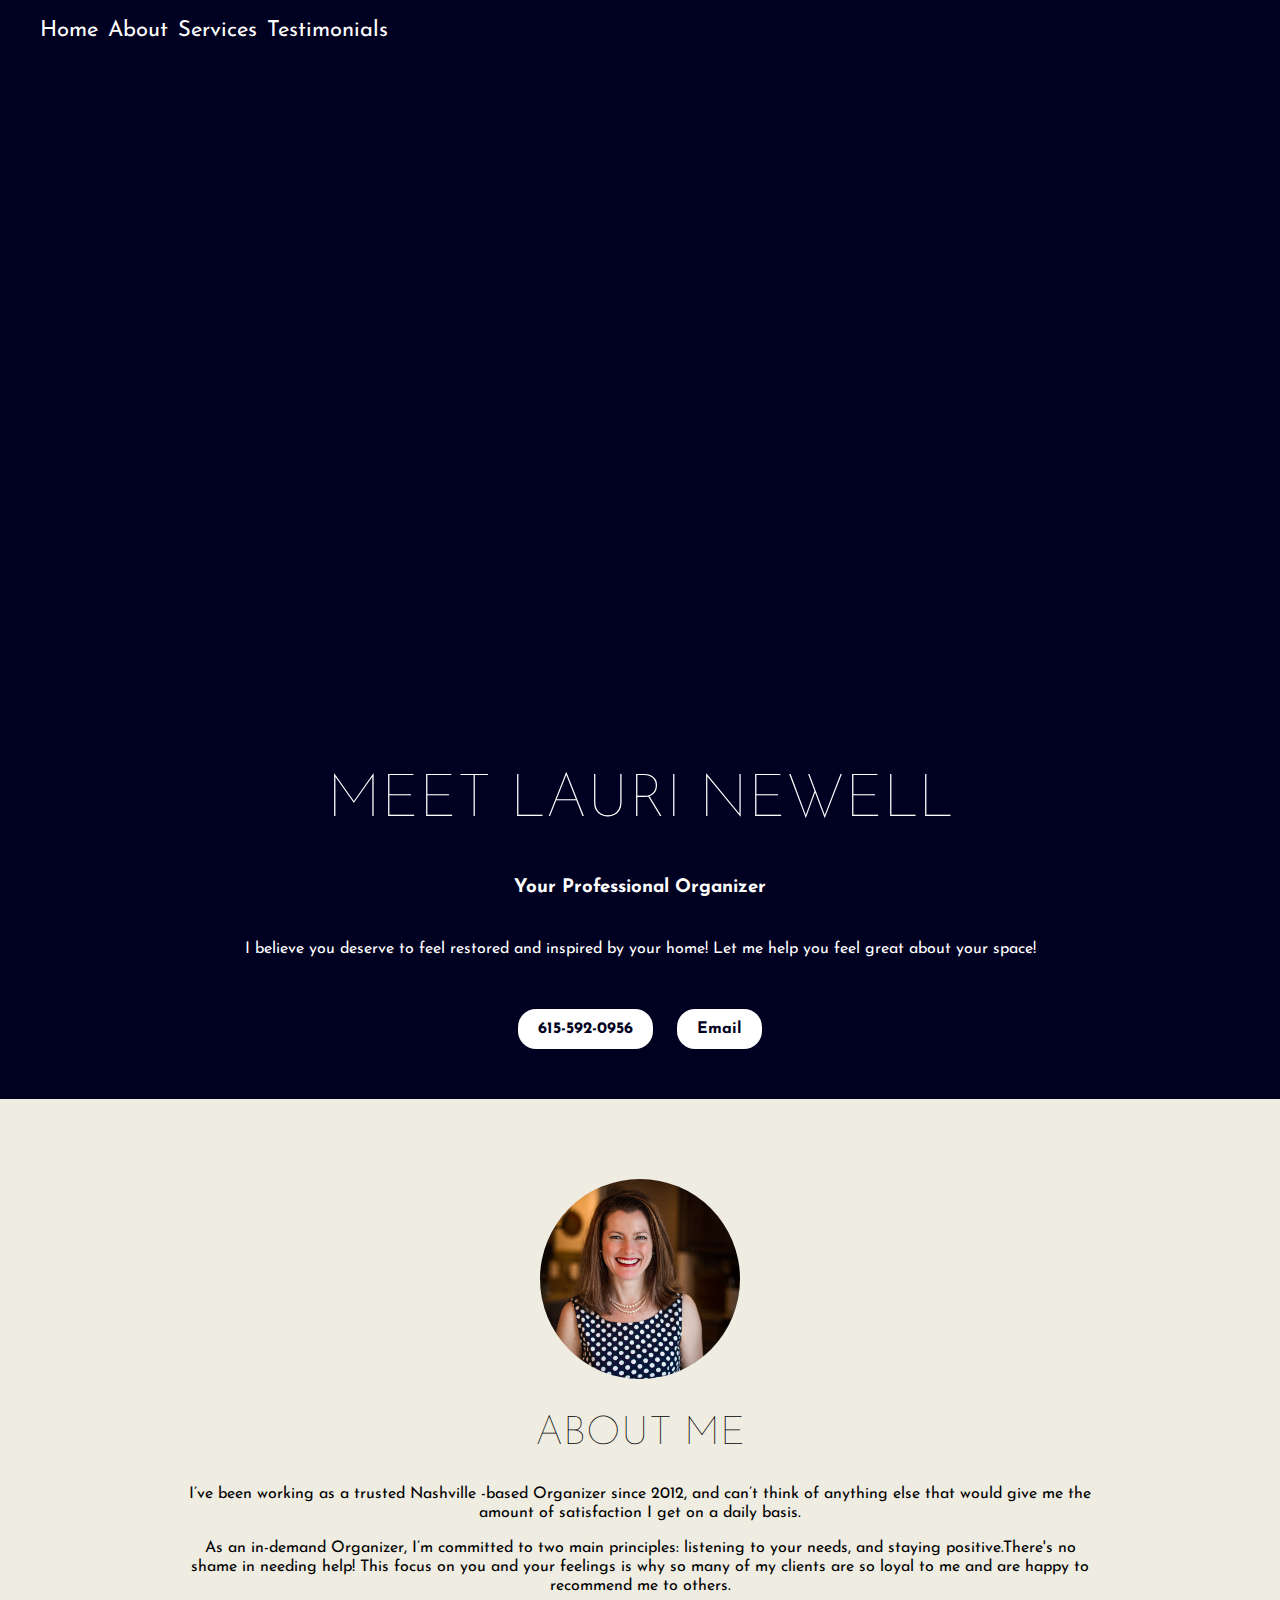
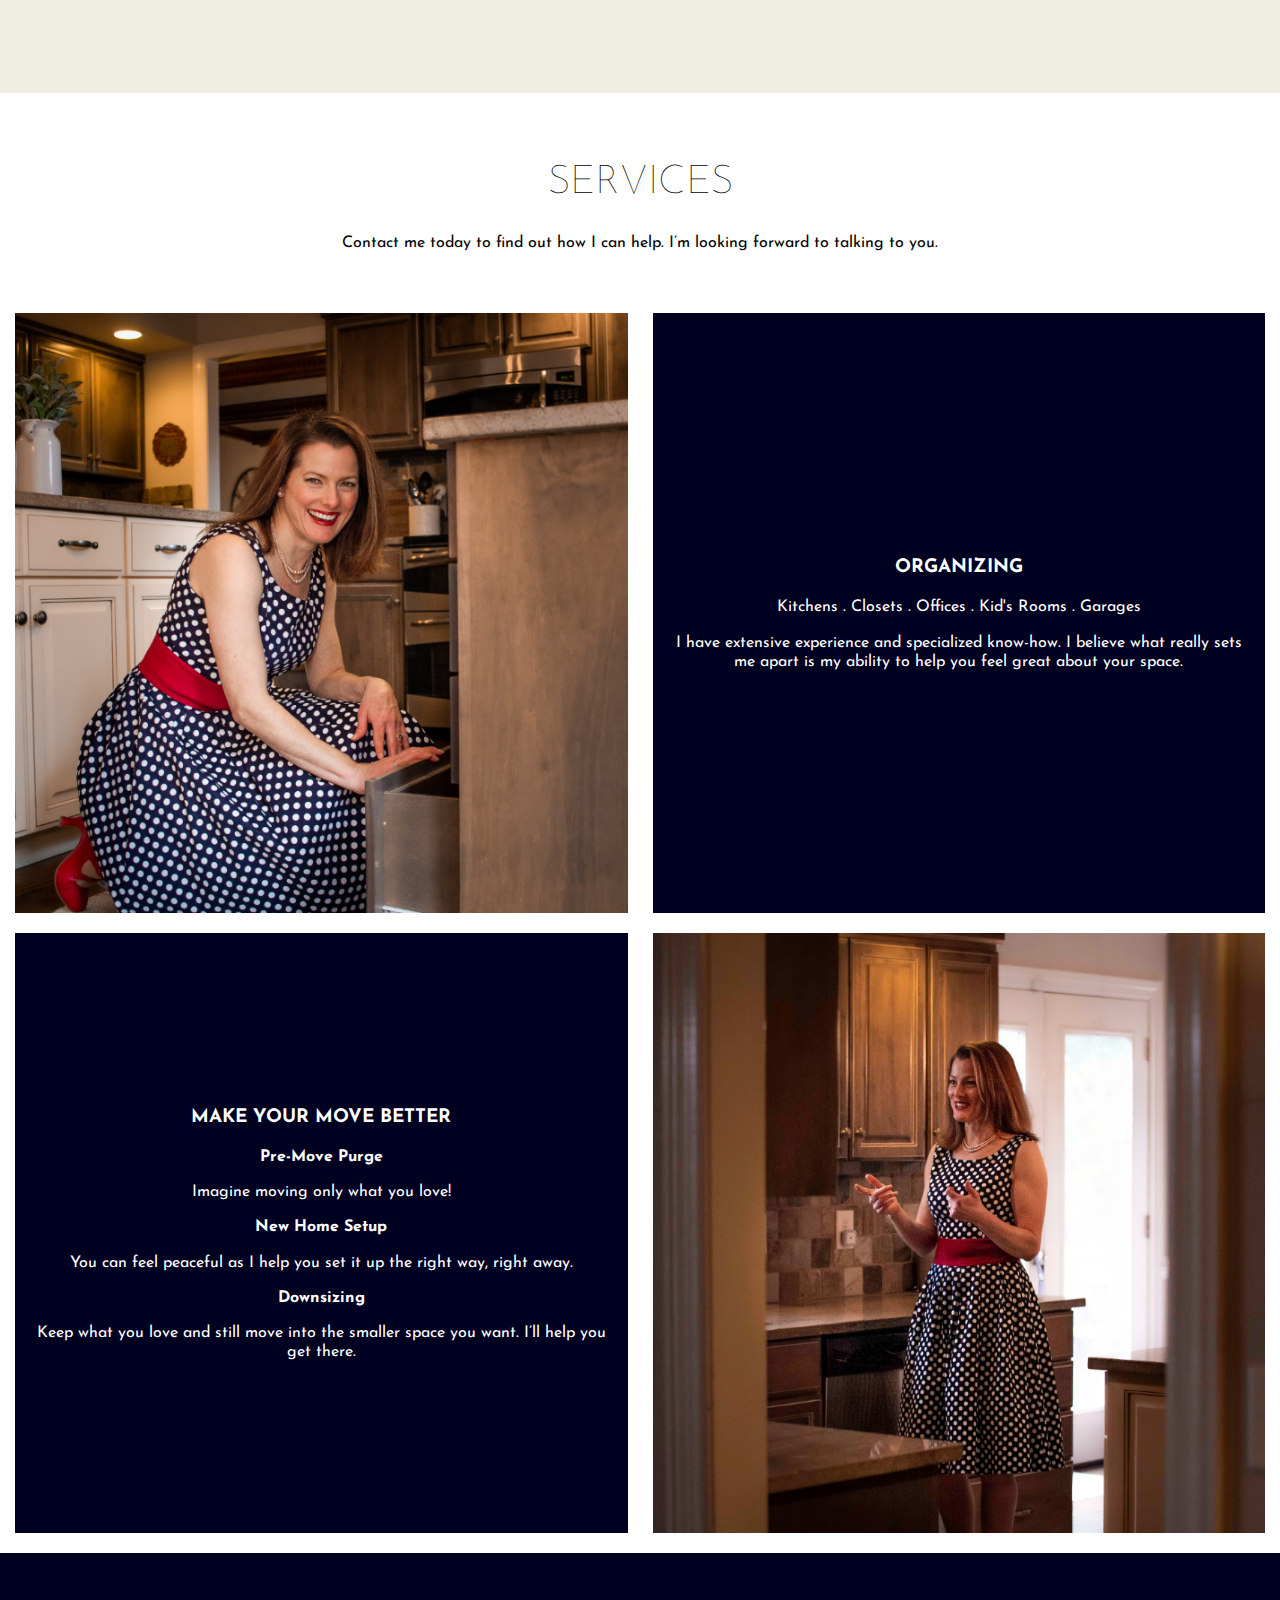
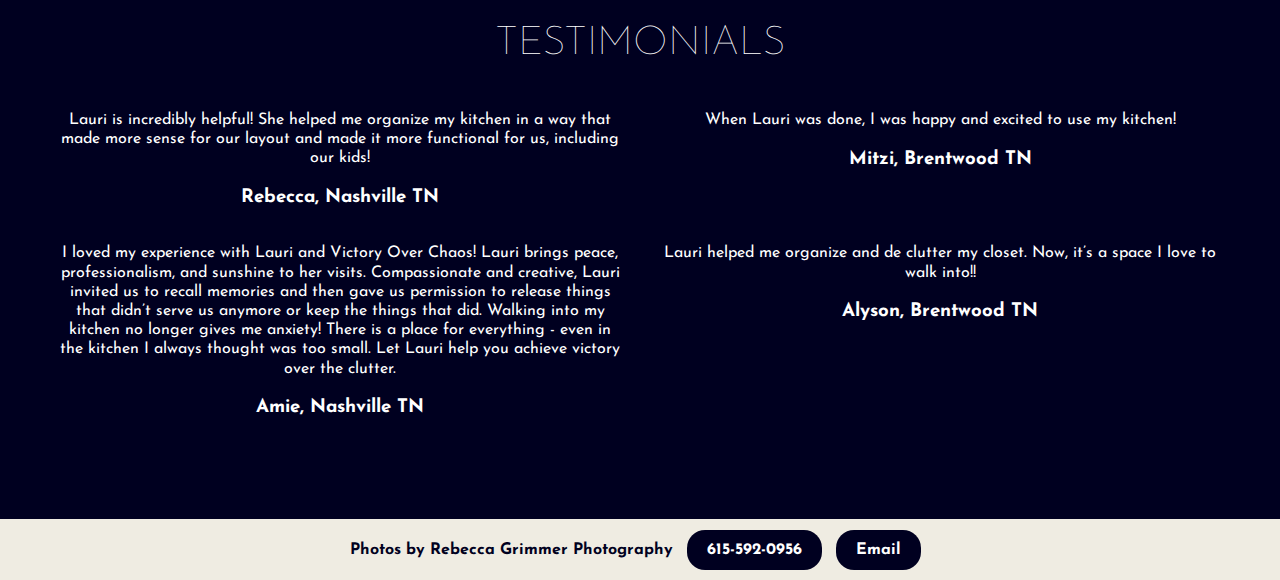
==== voc.html @ f116e07f "html doc type tag" ====
<!DOCTYPE html>
<html><head>
<meta name="viewport" content="width=device-width, initial-scale=1">
    <script src="https://ajax.googleapis.com/ajax/libs/jquery/3.5.1/jquery.min.js"></script>
    <link rel="icon" href="favicon.ico" type="image/x-icon"/>
    <link rel="stylesheet" href="voc.css">
    <script src="voc.js"></script>
    <link rel="preconnect" href="https://fonts.gstatic.com">
    <link href="https://fonts.googleapis.com/css2?family=Josefin+Sans:wght@300&display=swap" rel="stylesheet">
</head>
<body>


<div id="home" class="content_container">

  <div id="home_mobile" class="header_stretch mobile p_b_xs">

    <div class="nav">
      <a class="home_link" href="#home" class="header_a_first">Home</a>
      <a class="about_link" href="#about">About</a>
      <a class="services_link" href=".services_stretch">Services</a>
      <a class="quotes_link" href="#quotes">Testimonials</a>
    </div>

  </div>

  <div id="home_desktop" class="header_stretch desktop p_b_xs">
    <div class="header">
      <a class="home_link header_a_first" href="#home">Home</a>
      <a class="about_link" href="#about">About</a>
      <a class="services_link" href=".desktop_services">Services</a>
      <a class="quotes_link" href="#quotes">Testimonials</a>
    </div>
  </div>

  <!-- start mobile intro -->
  <div class="meet_stretch p_b_s p_t_s_40 mobile">
    <div class="meet mobile_meet">

        <h1 class="p_b_xs">MEET LAURI NEWELL</h1>
        <h3>Your Professional Organizer</h3>
      <div class="videoWrapper p_t_s_40">
        <iframe src="https://player.vimeo.com/video/497022084" width="640" height="360" frameborder="0" allow="autoplay; fullscreen" allowfullscreen></iframe>
      </div>

      <div class="meet_text_container p_l_s p_r_s m_b_m m_t_m">
        <p class="m_b_m">I believe you deserve to feel restored and inspired by your home! Let me help you feel great about your space!</p>
        <a href="tel:6155920956" class="btn btn_phone m_r_s">615-592-0956</a>
        <a href="mailto:laurikay@gmail.com" class="btn btn_email">Email</a>
      </div>

    </div>
  </div>
  <!-- end mobile intro -->

  <!-- start dstp intro -->
  <div class="meet_stretch p_b_m desktop">
    <div class="meet">
            <div class="videoWrapper p_t_s_40">
        <iframe src="https://player.vimeo.com/video/497022084" width="640" height="360" frameborder="0" allow="autoplay; fullscreen" allowfullscreen></iframe>
      </div>

      <div class="meet_text_container p_l_s p_r_s">
        <h1 class="m_t_s">MEET LAURI NEWELL</h1>
        <h3 class="m_b_s_40">Your Professional Organizer</h3>
        <p class="m_b_m">I believe you deserve to feel restored and inspired by your home! Let me help you feel great about your space!</p>
        <a href="tel:6155920956" class="btn btn_phone m_r_s">615-592-0956</a>
        <a href="mailto:laurikay@gmail.com" class="btn btn_email">Email</a>
      </div>

    </div>
  </div>
  <!-- end dsktp intro -->

<!--   start about -->
  <div id="about" class="about_stretch p_b_l p_t_l">

    <div class="about">
      <div class="about_img_container">
        <img alt="IMG_0691.jpg" src="imgs/about.jpg" style="width: 200px; height: 200px; object-fit: cover;">    
      </div>
      <div class="about_text_container p_l_s_40 p_r_s_40">
        <h1>ABOUT ME</h1>
        <p>I’ve been working as a trusted Nashville -based Organizer since 2012, and can’t think of anything else that would give me the amount of satisfaction I get on a daily basis.</p>
        <p>As an in-demand Organizer, I’m committed to two main principles: listening to your needs, and staying positive.There's no shame in needing help! This focus on you and your feelings is why so many of my clients are so loyal to me and are happy to recommend me to others.</p>
      </div>

    </div>

  </div>
<!-- end about -->

  <div id="services_mobile" class="services_stretch p_b_s p_t_s_40 mobile_services">

    <div class="services">

      <div class="services_text_container">
        <h1>SERVICES</h1>
        <p>Contact me today to find out how I can help. I’m looking forward to talking to you.</p>
      </div>

      <div class="service_row p_t_s">
          <img class="" src="imgs/service1_sm.png">
      </div>

      <div class="service_row p_t_s">
          <div class="service_text_container vertical_align_container">
            <div class="vertical_align p_l_s p_r_s">
              <h3>ORGANIZING</h3>
              <p>Kitchens . Closets . Offices . Kid's Rooms . Garages</p>
              <p>I have extensive experience and specialized know-how. I believe what really sets me apart is my ability to help you feel great about your space.</p>
            </div>
          </div>
      </div>

      <div class="service_row p_t_s">
          <div class="service_text_container vertical_align_container">
            <div class="vertical_align p_l_s p_r_s">
              <h3>MAKE YOUR MOVE BETTER</h3>
              <p class="bold">Pre-Move Purge</p>
              <p>Imagine moving only what you love! </p>
              <p class="bold">New Home Setup</p>
              <p>You can feel peaceful as I help you set it up the right way, right away.</p>
              <p class="bold">Downsizing</p>
              <p>Keep what you love and still move into the smaller space you want. I’ll help you get there. </p>
            </div>
          </div>
      </div>

      <div class="service_row p_t_s">
          <img class=""  src="imgs/service2_sm.png">
      </div>

    </div>
    
  </div>

  <div id="services" class="services_stretch p_b_s p_t_s_40 desktop_services">

    <div class="services">

      <div class="services_text_container">
        <h1>SERVICES</h1>
        <p>Contact me today to find out how I can help. I’m looking forward to talking to you.</p>
      </div>

      <div class="service_row m_b_s m_t_m">

          <img class="left" src="imgs/service1_sm.png">

          <div class="service_text_container right vertical_align_container">
            <div class="vertical_align p_l_s p_r_s">
              <h3>ORGANIZING</h3>
              <p>Kitchens . Closets . Offices . Kid's Rooms . Garages</p>
              <p>I have extensive experience and specialized know-how. I believe what really sets me apart is my ability to help you feel great about your space.</p>
            </div>
          </div>

      </div>

      <div class="service_row">

          <div class="service_text_container left vertical_align_container">
            <div class="vertical_align p_l_s p_r_s">
              <h3>MAKE YOUR MOVE BETTER</h3>
              <p class="bold">Pre-Move Purge</p>
              <p>Imagine moving only what you love! </p>
              <p class="bold">New Home Setup</p>
              <p>You can feel peaceful as I help you set it up the right way, right away.</p>
              <p class="bold">Downsizing</p>
              <p>Keep what you love and still move into the smaller space you want. I’ll help you get there. </p>
            </div>
          </div>

          <img class="right"  src="imgs/service2_sm.png">

      </div>
    </div>
    
  </div>

  <div id="quotes" class="quotes_stretch p_b_l p_t_s_40">
    <div class="quotes_text_container">
      <h1>TESTIMONIALS</h1>
    </div>
    <div class="quotes">

        <div class="quote-item p_r_s p_l_s">
          <p>Lauri is incredibly helpful! She helped me organize my kitchen in a way that made more sense for our layout and made it more functional for us, including our kids!</p>
          <h3>Rebecca, Nashville TN</h3>
        </div>
        <div class="quote-item p_r_s p_l_s">
          <p>When Lauri was done, I was happy and excited to use my kitchen!</p>
          <h3>Mitzi, Brentwood TN</h3>
        </div>
        <div class="quote-item p_r_s p_l_s">
          <p>I loved my experience with Lauri and Victory Over Chaos!  Lauri brings peace, professionalism, and sunshine to her visits. Compassionate and creative, Lauri invited us to recall memories and then gave us permission to release things that didn’t serve us anymore or keep the things that did.  Walking into my kitchen no longer gives me anxiety! There is a place for everything - even in the kitchen I always thought was too small. Let Lauri help you achieve victory over the clutter.</p>
          <h3>Amie, Nashville TN</h3>
        </div>  
        <div class="quote-item p_r_s p_l_s">
          <p>Lauri helped me organize and de clutter my closet.  Now, it’s a space I love to walk into!!</p>
          <h3>Alyson, Brentwood TN</h3>
        </div>

    </div>
  </div>

  <div class="footer_stretch">

    <div class="footer mobile">  
        <a href="tel:6155920956" class="btn">615-592-0956</a>
        <a href="mailto:laurikay@gmail.com" class="btn">Email</a>   
        <a class="photo_credit" target="_blank" href="https://rebeccagrimmerphotography.com">Photos by Rebecca Grimmer Photography</a>  
    </div>

    <div class="footer desktop">    
        <a class="photo_credit" target="_blank" href="https://rebeccagrimmerphotography.com">Photos by Rebecca Grimmer Photography</a>
        <a href="tel:6155920956" class="btn">615-592-0956</a>
        <a href="mailto:laurikay@gmail.com" class="btn">Email</a>   
    </div>

  </div>

</div>

</body></html>
---- voc.css ----
body {
  margin: 0
}
.bold {
  font-weight: bold;
}
.left {
  float: left;
}

.right {
  float: right;
}

.m_r_s {
  margin-right: 20px;
}

.m_b_s {
  margin-bottom: 20px;
}

.m_b_s_40 {
  margin-bottom: 40px;
}

.m_b_m {
  margin-bottom: 60px;
}

.m_b_l {
  margin-bottom: 80px;
}

.m_t_s {
  margin-top: 20px;
}

.m_t_s_40 {
  margin-top: 40px;
}

.m_t_m {
  margin-top: 60px;
}

.m_t_l {
  margin-top: 80px;
}

.p_r_s {
  padding-right: 20px;
}

.p_r_s_40 {
  padding-right: 40px;
}

.p_l_s {
  padding-left: 20px;
}

.p_l_s_40 {
  padding-left: 40px;
}

.p_b_xs {
  padding-bottom: 10px;
}

.p_b_s {
  padding-bottom: 20px;
}

.p_b_m {
  padding-bottom: 60px;
}

.p_b_l {
  padding-bottom: 80px;
}

.p_t_s {
  padding-top: 20px;
}

.p_t_s_40 {
  padding-top: 40px;
}

.p_t_m {
  padding-top: 60px;
}

.p_t_l {
  padding-top: 80px;
}

.inline_block {
  display: inline-block;
}

.content_container {
  /*max-width: 1200px;*/
  margin: auto;
  text-align: center;
}

.btn {
    padding: 12px 20px 12px 20px;
    border-radius: 18px;
    background: white;
    color: #000020;
    text-decoration: none;
    font-weight: bold;
}

.btn:hover {
  background: #720000;
  color: white;
}

.footer .btn {
    padding: 12px 20px 12px 20px;
    border-radius: 18px;
    background: #000020;
    color: white;
    text-decoration: none;
    font-weight: bold;
}

.footer .btn:hover {
    background: #720000;
    color: white;
}

h1, h2, h3, h4, p, a {
  font-family: 'Josefin Sans', sans-serif;
  line-height: 1.2;
}

h1 {
  font-size: 60px;
  font-weight: 100;
}

.vertical_align_container {
display: table; height: 600px; overflow: hidden;
}

.vertical_align {
  display: table-cell; 
  vertical-align: middle;
}

.about h1, .services h1, .quotes h1, .quotes_text_container h1 {
  font-size: 40px;
}

.header_stretch {
  background: #000020;
  position: fixed;
  width: 100%;
  z-index: 1;
}
#home_desktop {
  height: 44px;
}
.header {
    /*margin-bottom: 60px;*/
    background: #000020;
    color: white;
    max-width: 1200px;
    margin: auto;
}

.header a {
  margin-top: 18px;
  font-size: 22px;
  margin-right: 10px;
  float: left;
  text-decoration: none;
  color: white;
}
.header a:hover {
  font-weight: bold;
  border-bottom: 2px solid #720000;
}
.nav {
  padding-top: 10px;
}
.nav a {
    margin-right: 10px;
    text-decoration: none;
    color: white;
}
.nav a:hover {
  font-weight: bold;
  border-bottom: 2px solid #720000;
}

@media only screen and (max-width: 1220px) {
  .header_a_first {
    margin-left: 20px;
  }
}

/*start meet*/
.meet_stretch {
  background: #000020;
}
.meet {
  margin-bottom: 60px;
  background: #000020;
  color: white;
  max-width: 1200px;
  margin: auto;
  padding-top: 30px;
}

.mobile_meet {
/*  margin-top: 50px;*/
}

.meet_img_container {
    width: 100%;
    height: 560px;
}

.meet_img_container img {
  width: 100%; 
  height:100%;
  object-fit: cover;
}
/*end meet*/

/*start about*/
.about_stretch {
  background: #efece2;
}
.about {
    margin-bottom: 60px;
    max-width: 1000px;
    margin: auto;
}
.about_img_container img {
  border-radius: 50%;
}
.videoWrapper {
    position: relative;
    padding-bottom: 56.25%; /* 16:9 */
    height: 0;
    overflow: hidden;
}

.videoWrapper iframe {
    position: absolute;
    top: 0;
    left: 0;
    width: 100%;
    height: 100%;
}
/*end about*/

/*start services*/
.services_stretch {
  /*background: #efece2;*/
}
.services {
    margin-bottom: 60px;
    max-width: 1600px;
    margin: auto;
    padding-left: 15px;
    padding-right: 15px;
}

.service_row {
  width:100%;
  height:600px;
}

.service_row img {
  width:49%;
  height:100%;
  object-fit:cover;
}

.service_text_container {
  background: #000020;
  width:49%;
  height:100%;
  color: white;
}

/*end services*/

/*start quotes*/

.quotes_stretch {
  background: #000020;
}

.quotes {
  display: grid;
  grid-template-columns: 50% 50%;
  margin-bottom: 60px;
  max-width: 1200px;
  margin: auto;
  color: white;
}
.quotes_text_container {
  color: white;
}
/*end quotes*/

/*start footer*/
.footer_stretch {
    background: #efece2;
    width: 100%;
    z-index: 1;
    padding-top: 21px;
    padding-bottom: 20px;
}
}
.footer {
/*    background: #000020;*/
    color: white;
    max-width: 1200px;
    margin: auto;
}

.footer a {
    margin-top: 13px;
    font-size: 16px;
    margin-right: 10px;
/*    float: left;*/
    text-decoration: none;
    color: #000020;
    font-weight: bold;
}
.footer a:hover {
  font-weight: bold;

}
.photo_credit:hover {
  border-bottom: 2px solid #720000;
}
.footer_first_link {
  margin-left: 5px;
}
.footer_1 {
  text-align: left;
}
.footer_2 {
  text-align: right;
}
/*end footer*/

.mobile {
  display: none;
}

.mobile_services {
  display: none;
}

@media only screen and (max-width: 720px) {
  .desktop {
    display: none;
  }
  .mobile {
    display: block;
  }
  .header {
    text-align: left;
    padding-left: 20px;
    padding-top: 20px;
  }
  .header h1, .header h3 {
    margin-bottom: -1px;
    margin-top: 0;
  }
  .header_mobile {
    padding-left: 20px;
    padding-top: 20px;
  }
  .header_mobile h1, .header_mobile h3 {
    margin-bottom: -1px;
    margin-top: 0;
    color: white;
  }

  .meet_img_container {
    height: 350px;
  }
  .quotes {
    grid-template-columns: 100%;
    padding-right: 20px;
    padding-left: 20px;
  }
}

@media only screen and (max-width: 720px) {
  h1 {
    font-size: 28px;
  }
  .desktop_services {
    display: none;
  }
  .mobile_services {
    display: block;
  }
  .service_row {
    height:500px;
  }
  .service_row img {
    width: 100%;  }

  .service_text_container {
    width: 100%;
  }
  .photo_credit {
    display: block;
  }
  .footer a {
      margin-top: 23px;
  }
  .footer_stretch {
      padding-top: 26px;
  }
}
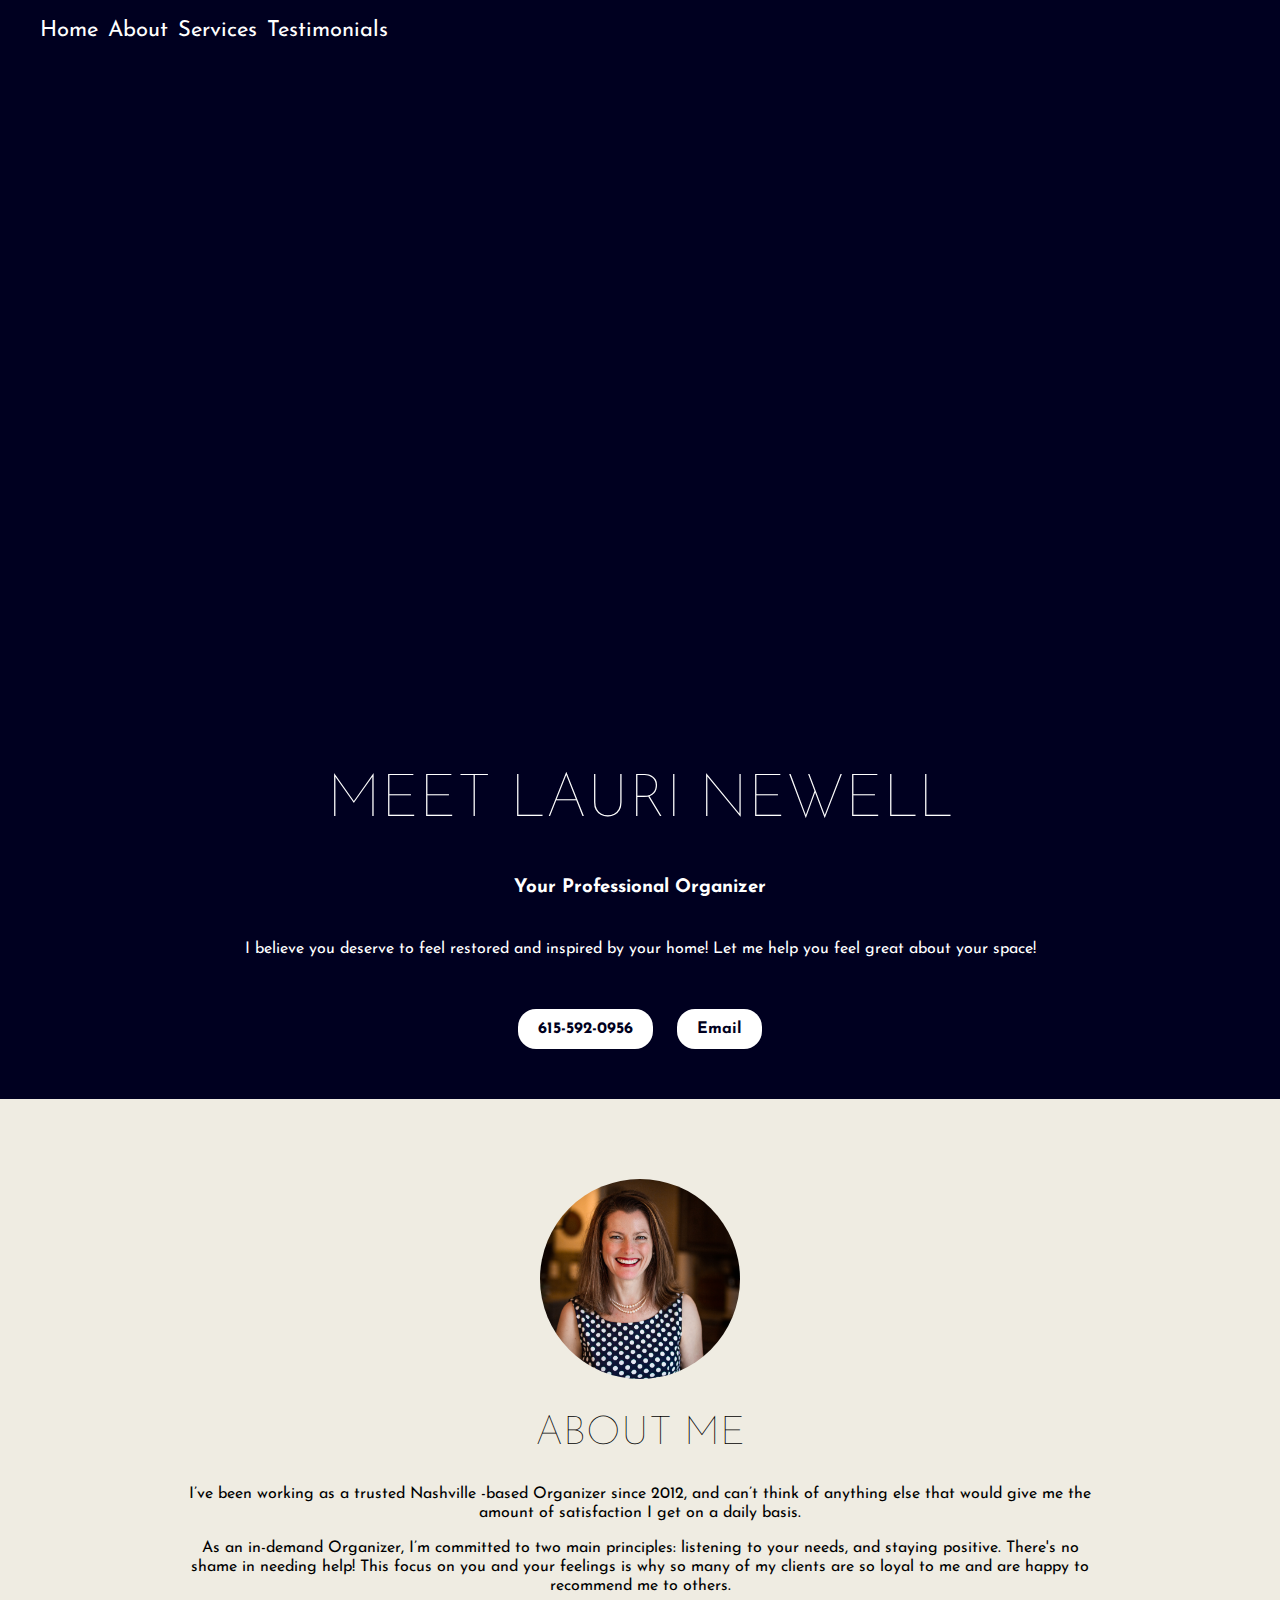
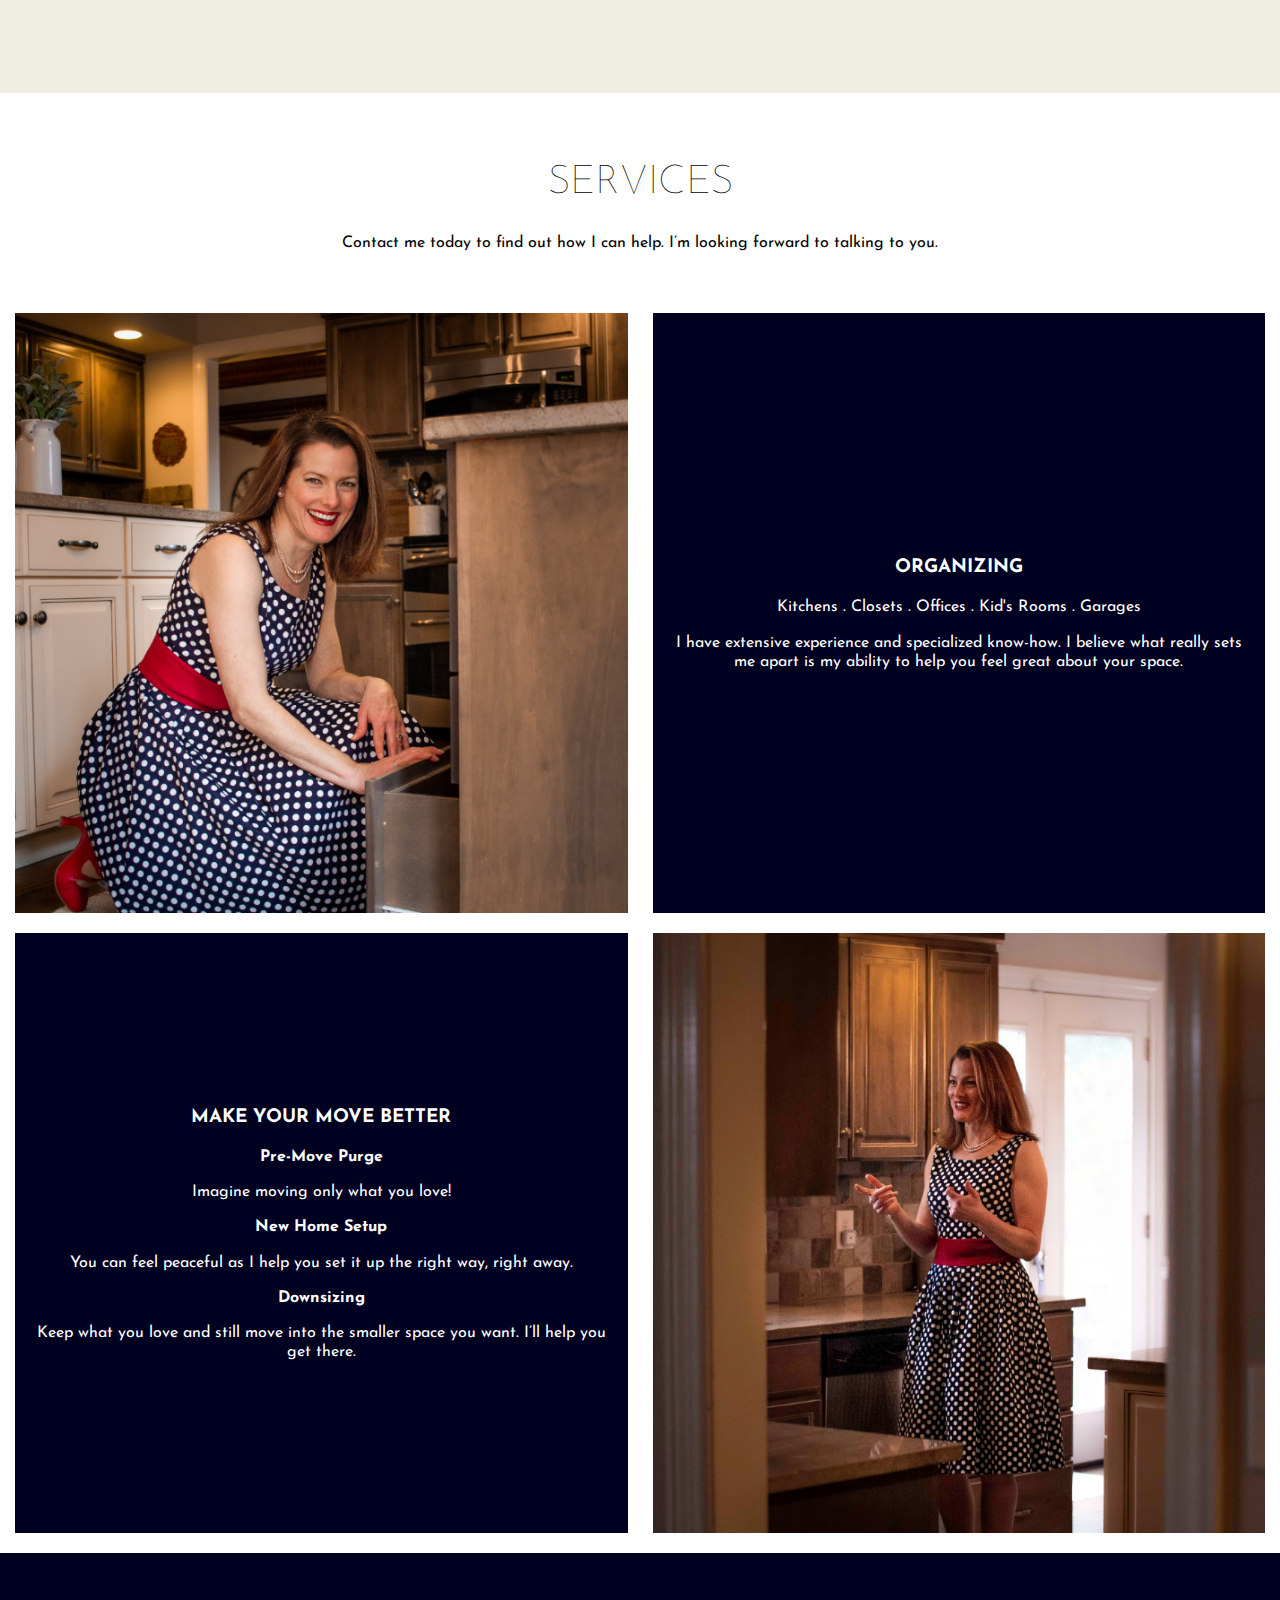
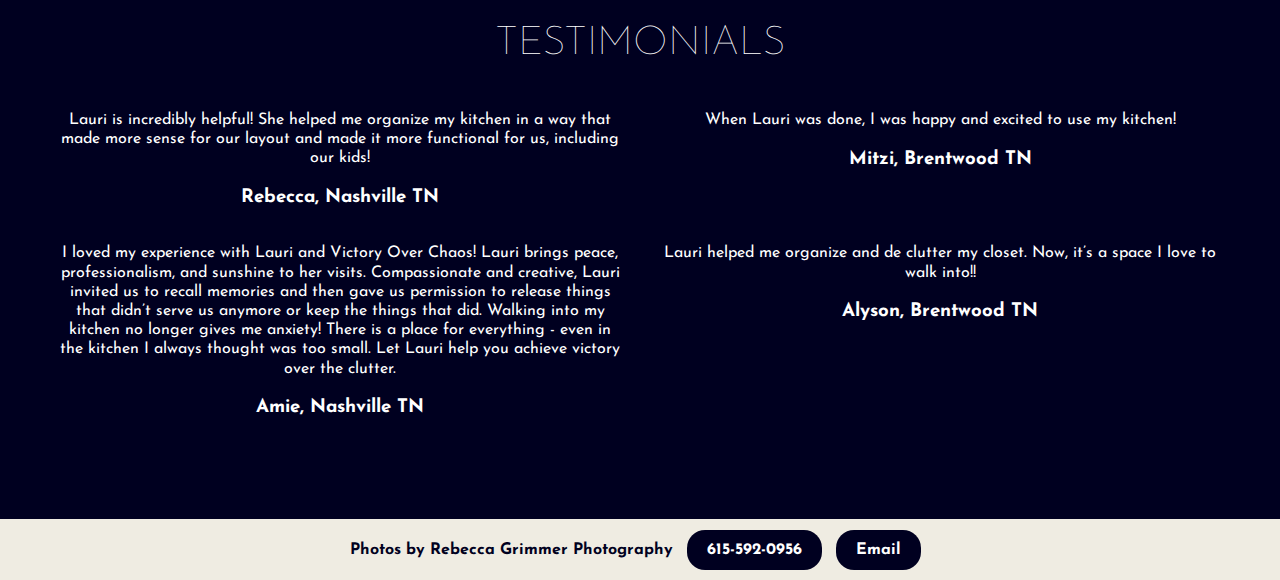
==== commit fbaa7cd7: "typos" ====
--- a/voc.html
+++ b/voc.html
@@ -46,7 +46,7 @@
       <div class="meet_text_container p_l_s p_r_s m_b_m m_t_m">
         <p class="m_b_m">I believe you deserve to feel restored and inspired by your home! Let me help you feel great about your space!</p>
         <a href="tel:6155920956" class="btn btn_phone m_r_s">615-592-0956</a>
-        <a href="mailto:laurikay@gmail.com" class="btn btn_email">Email</a>
+        <a href="mailto:victoryorganizing@gmail.com" class="btn btn_email">Email</a>
       </div>
 
     </div>
@@ -65,7 +65,7 @@
         <h3 class="m_b_s_40">Your Professional Organizer</h3>
         <p class="m_b_m">I believe you deserve to feel restored and inspired by your home! Let me help you feel great about your space!</p>
         <a href="tel:6155920956" class="btn btn_phone m_r_s">615-592-0956</a>
-        <a href="mailto:laurikay@gmail.com" class="btn btn_email">Email</a>
+        <a href="mailto:victoryorganizing@gmail.com" class="btn btn_email">Email</a>
       </div>
 
     </div>
@@ -82,7 +82,7 @@
       <div class="about_text_container p_l_s_40 p_r_s_40">
         <h1>ABOUT ME</h1>
         <p>I’ve been working as a trusted Nashville -based Organizer since 2012, and can’t think of anything else that would give me the amount of satisfaction I get on a daily basis.</p>
-        <p>As an in-demand Organizer, I’m committed to two main principles: listening to your needs, and staying positive.There's no shame in needing help! This focus on you and your feelings is why so many of my clients are so loyal to me and are happy to recommend me to others.</p>
+        <p>As an in-demand Organizer, I’m committed to two main principles: listening to your needs, and staying positive. There's no shame in needing help! This focus on you and your feelings is why so many of my clients are so loyal to me and are happy to recommend me to others.</p>
       </div>
 
     </div>
@@ -209,14 +209,14 @@
 
     <div class="footer mobile">  
         <a href="tel:6155920956" class="btn">615-592-0956</a>
-        <a href="mailto:laurikay@gmail.com" class="btn">Email</a>   
+        <a href="mailto:victoryorganizing@gmail.com" class="btn">Email</a>   
         <a class="photo_credit" target="_blank" href="https://rebeccagrimmerphotography.com">Photos by Rebecca Grimmer Photography</a>  
     </div>
 
     <div class="footer desktop">    
         <a class="photo_credit" target="_blank" href="https://rebeccagrimmerphotography.com">Photos by Rebecca Grimmer Photography</a>
         <a href="tel:6155920956" class="btn">615-592-0956</a>
-        <a href="mailto:laurikay@gmail.com" class="btn">Email</a>   
+        <a href="mailto:victoryorganizing@gmail.com" class="btn">Email</a>   
     </div>
 
   </div>
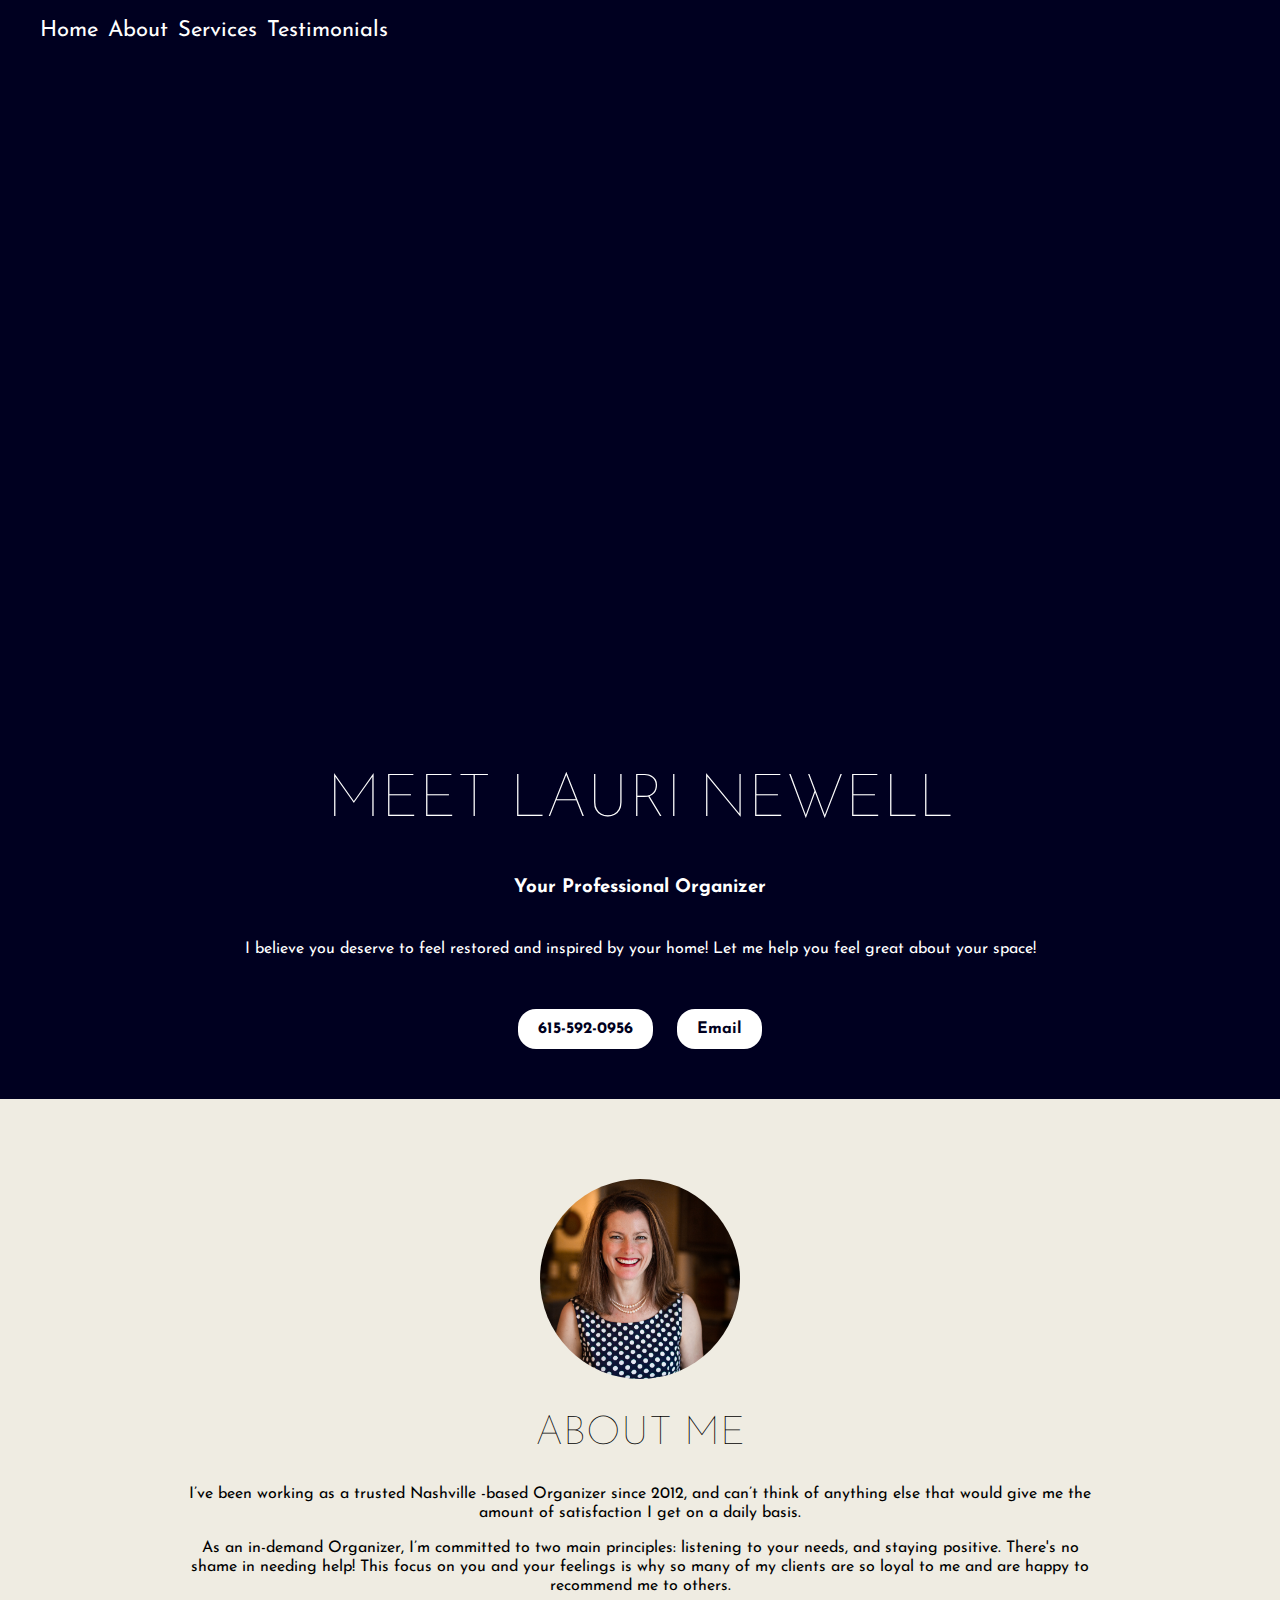
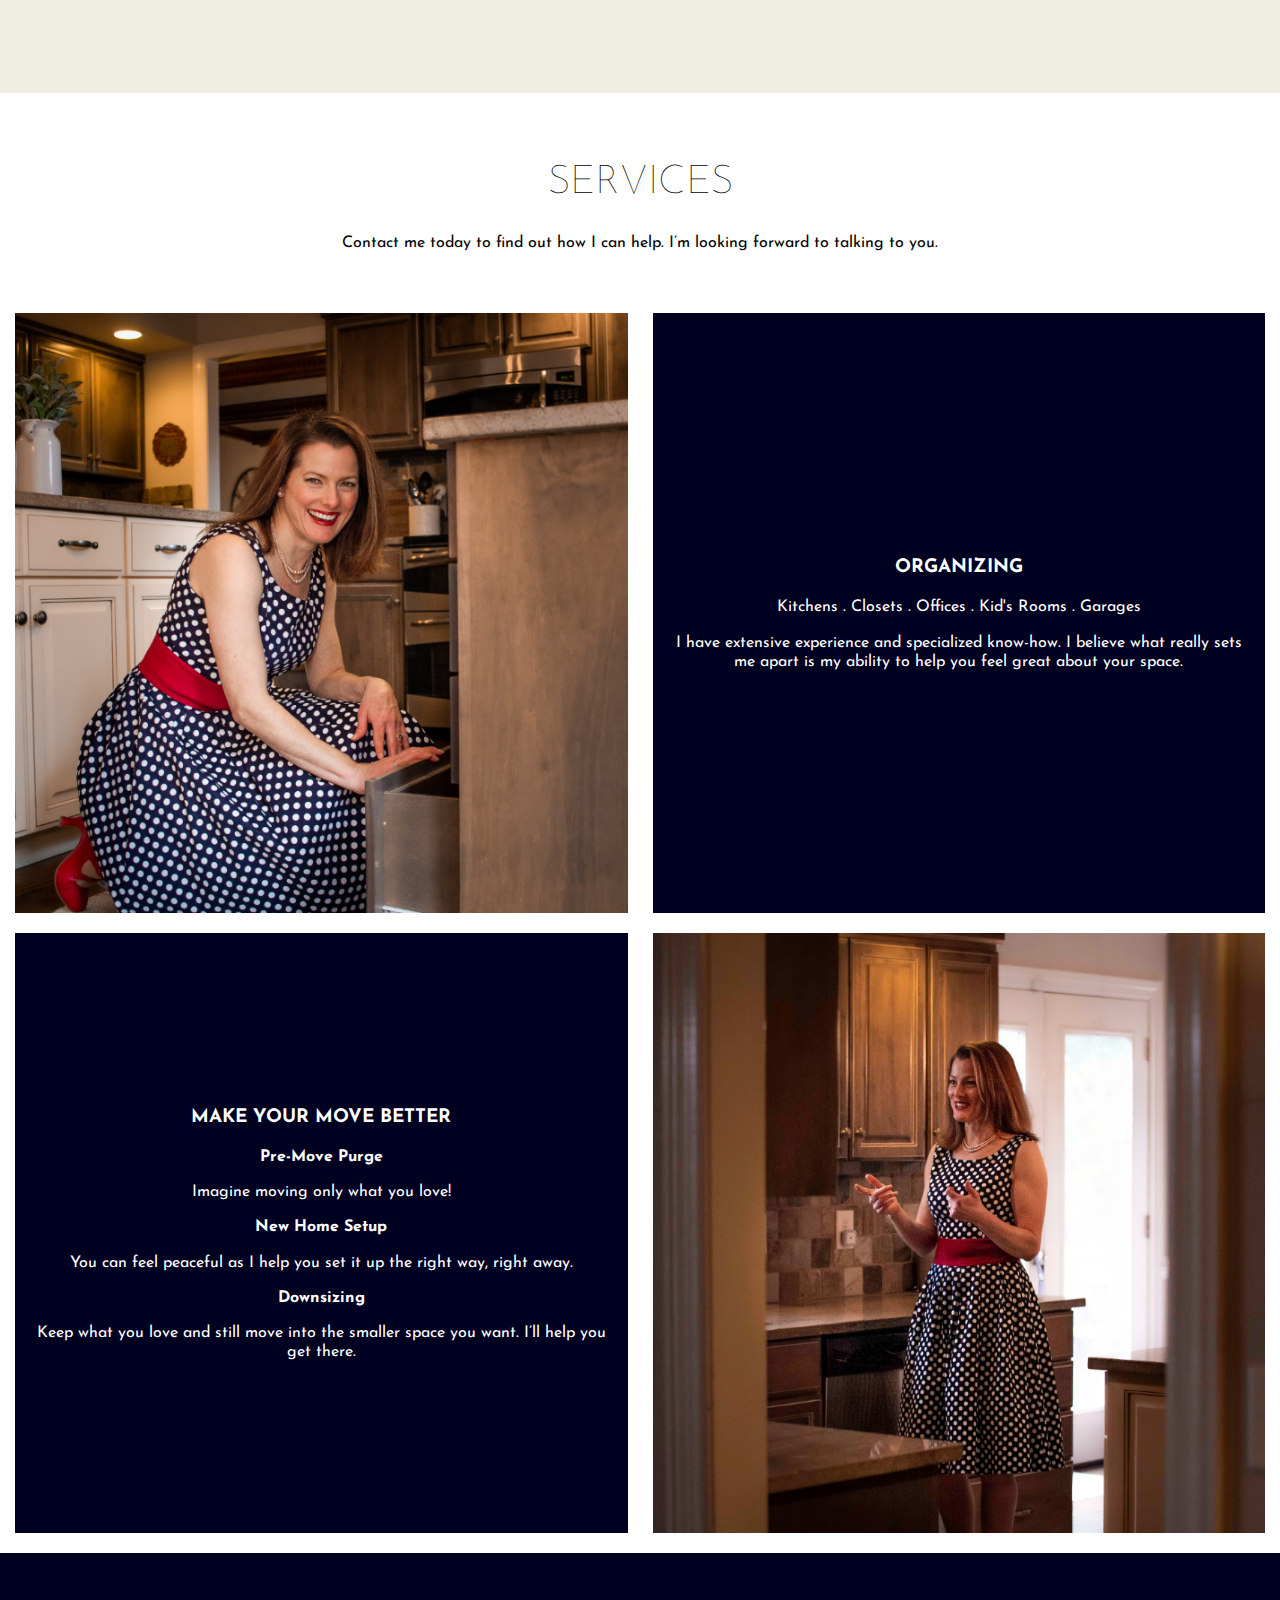
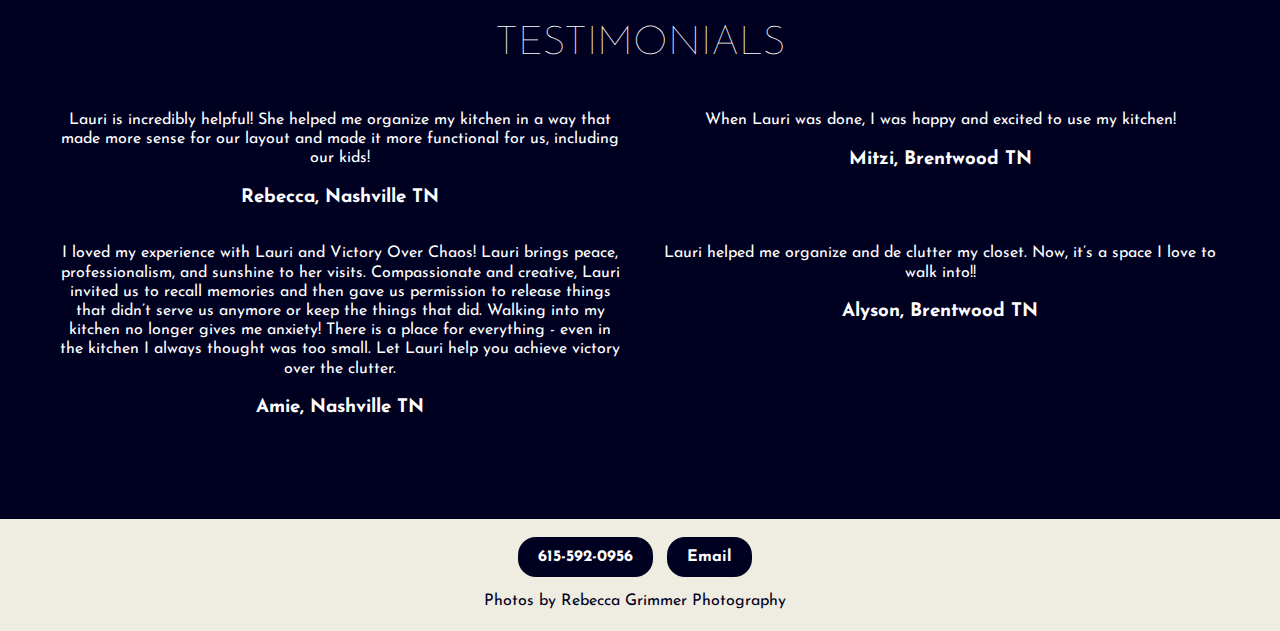
==== commit 23c7e44b: "footer" ====
--- a/voc.html
+++ b/voc.html
@@ -207,17 +207,17 @@
 
   <div class="footer_stretch">
 
-    <div class="footer mobile">  
+    <div class="footer">  
         <a href="tel:6155920956" class="btn">615-592-0956</a>
         <a href="mailto:victoryorganizing@gmail.com" class="btn">Email</a>   
         <a class="photo_credit" target="_blank" href="https://rebeccagrimmerphotography.com">Photos by Rebecca Grimmer Photography</a>  
     </div>
 
-    <div class="footer desktop">    
+<!--     <div class="footer desktop">    
         <a class="photo_credit" target="_blank" href="https://rebeccagrimmerphotography.com">Photos by Rebecca Grimmer Photography</a>
         <a href="tel:6155920956" class="btn">615-592-0956</a>
         <a href="mailto:victoryorganizing@gmail.com" class="btn">Email</a>   
-    </div>
+    </div> -->
 
   </div>
 
--- a/voc.css
+++ b/voc.css
@@ -318,7 +318,7 @@
     background: #efece2;
     width: 100%;
     z-index: 1;
-    padding-top: 21px;
+    padding-top: 28px;
     padding-bottom: 20px;
 }
 }
@@ -327,10 +327,10 @@
     color: white;
     max-width: 1200px;
     margin: auto;
+    margin-top: 8px;
 }
 
 .footer a {
-    margin-top: 13px;
     font-size: 16px;
     margin-right: 10px;
 /*    float: left;*/
@@ -342,9 +342,17 @@
   font-weight: bold;
 
 }
+.photo_credit {
+  display: block;
+  margin-top: 25px;
+  font-weight: 400 !important;
+}
 .photo_credit:hover {
-  border-bottom: 2px solid #720000;
-}
+  /*border-bottom: 2px solid #720000;*/
+  font-weight: bold !important;
+
+}
+
 .footer_first_link {
   margin-left: 5px;
 }
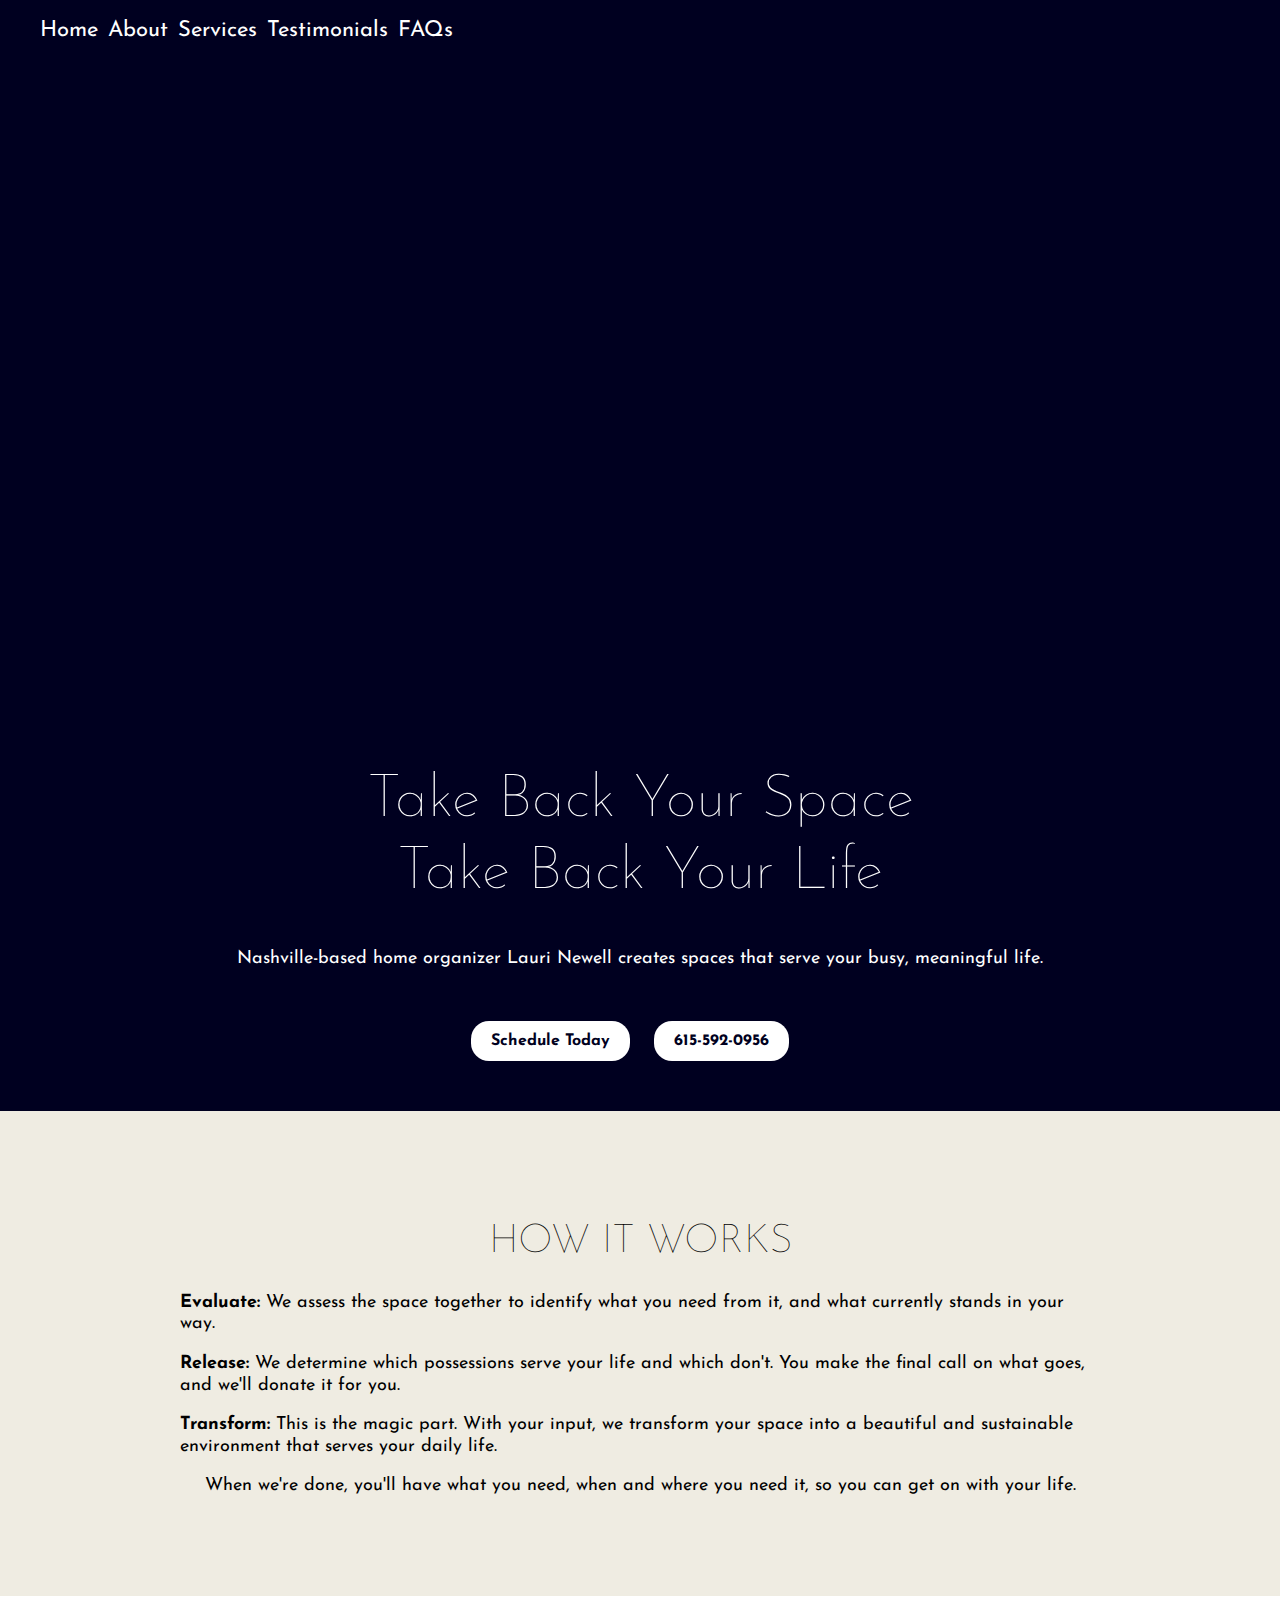
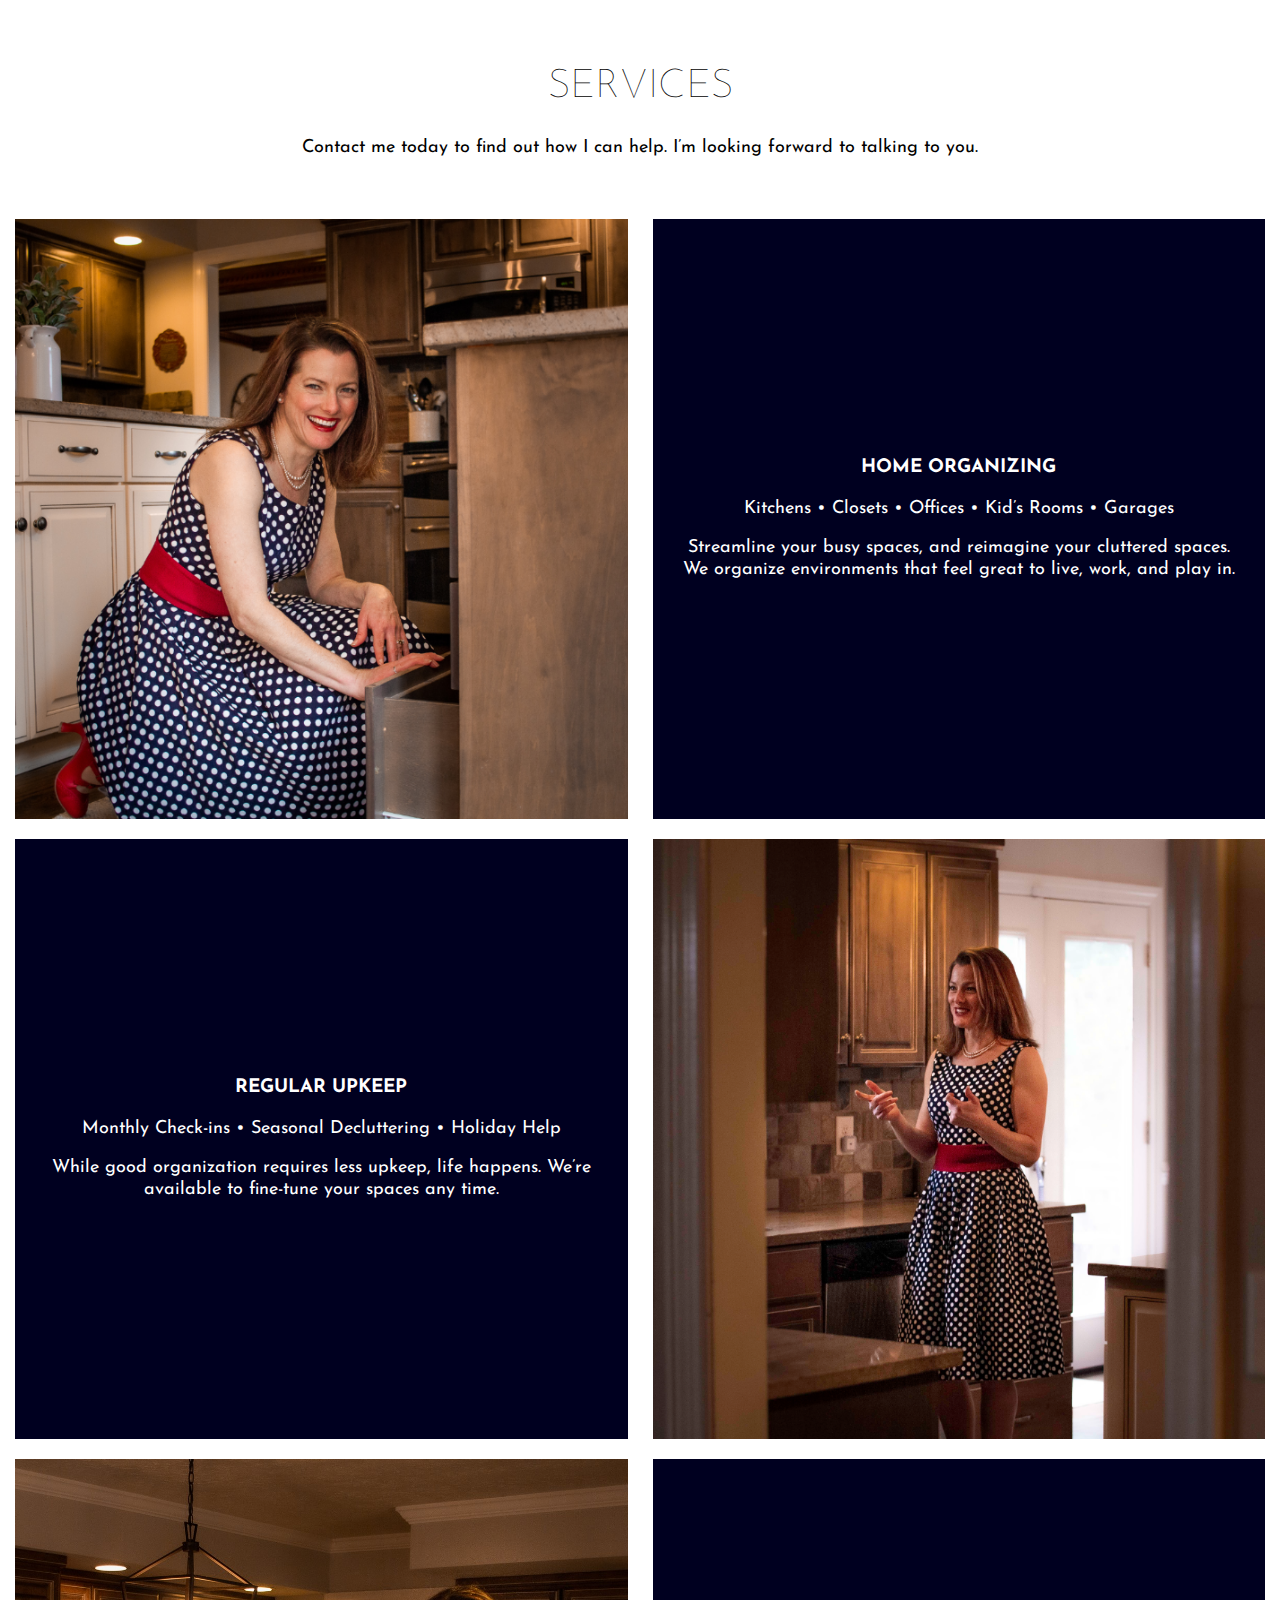
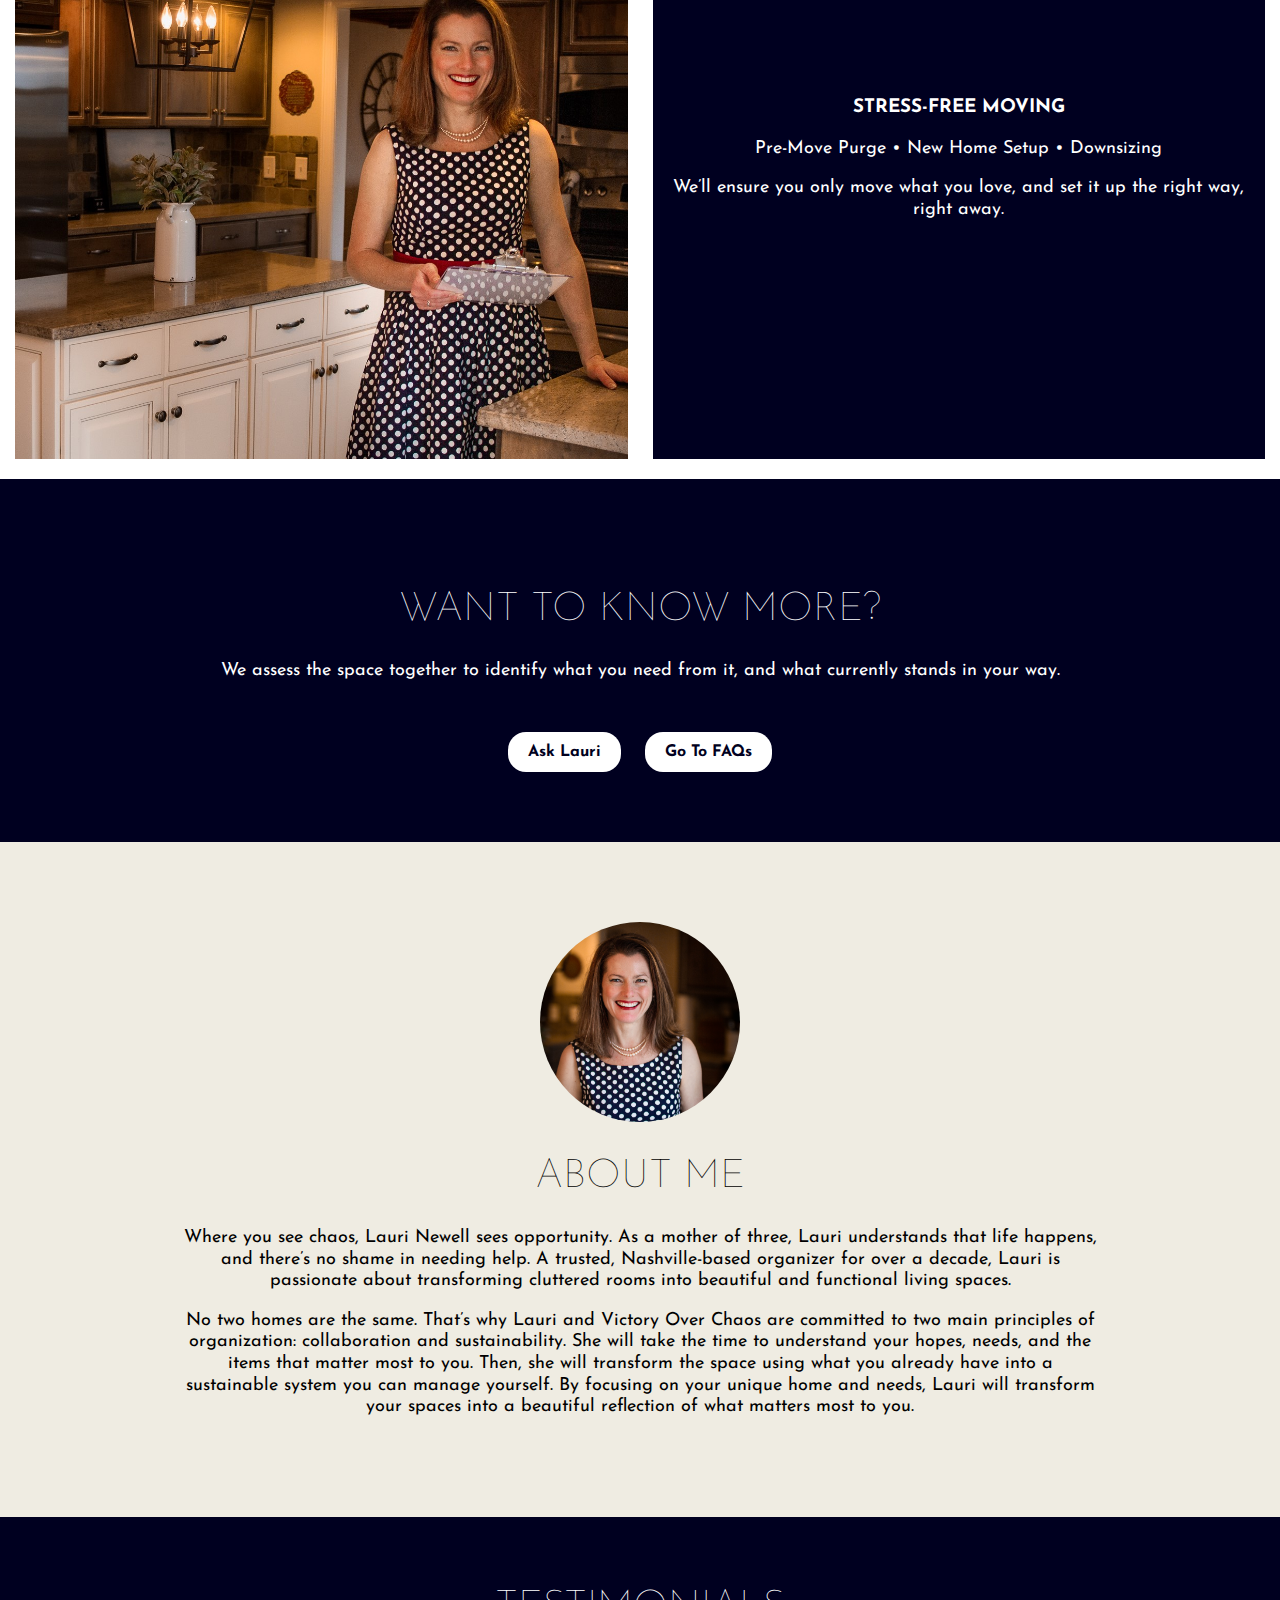
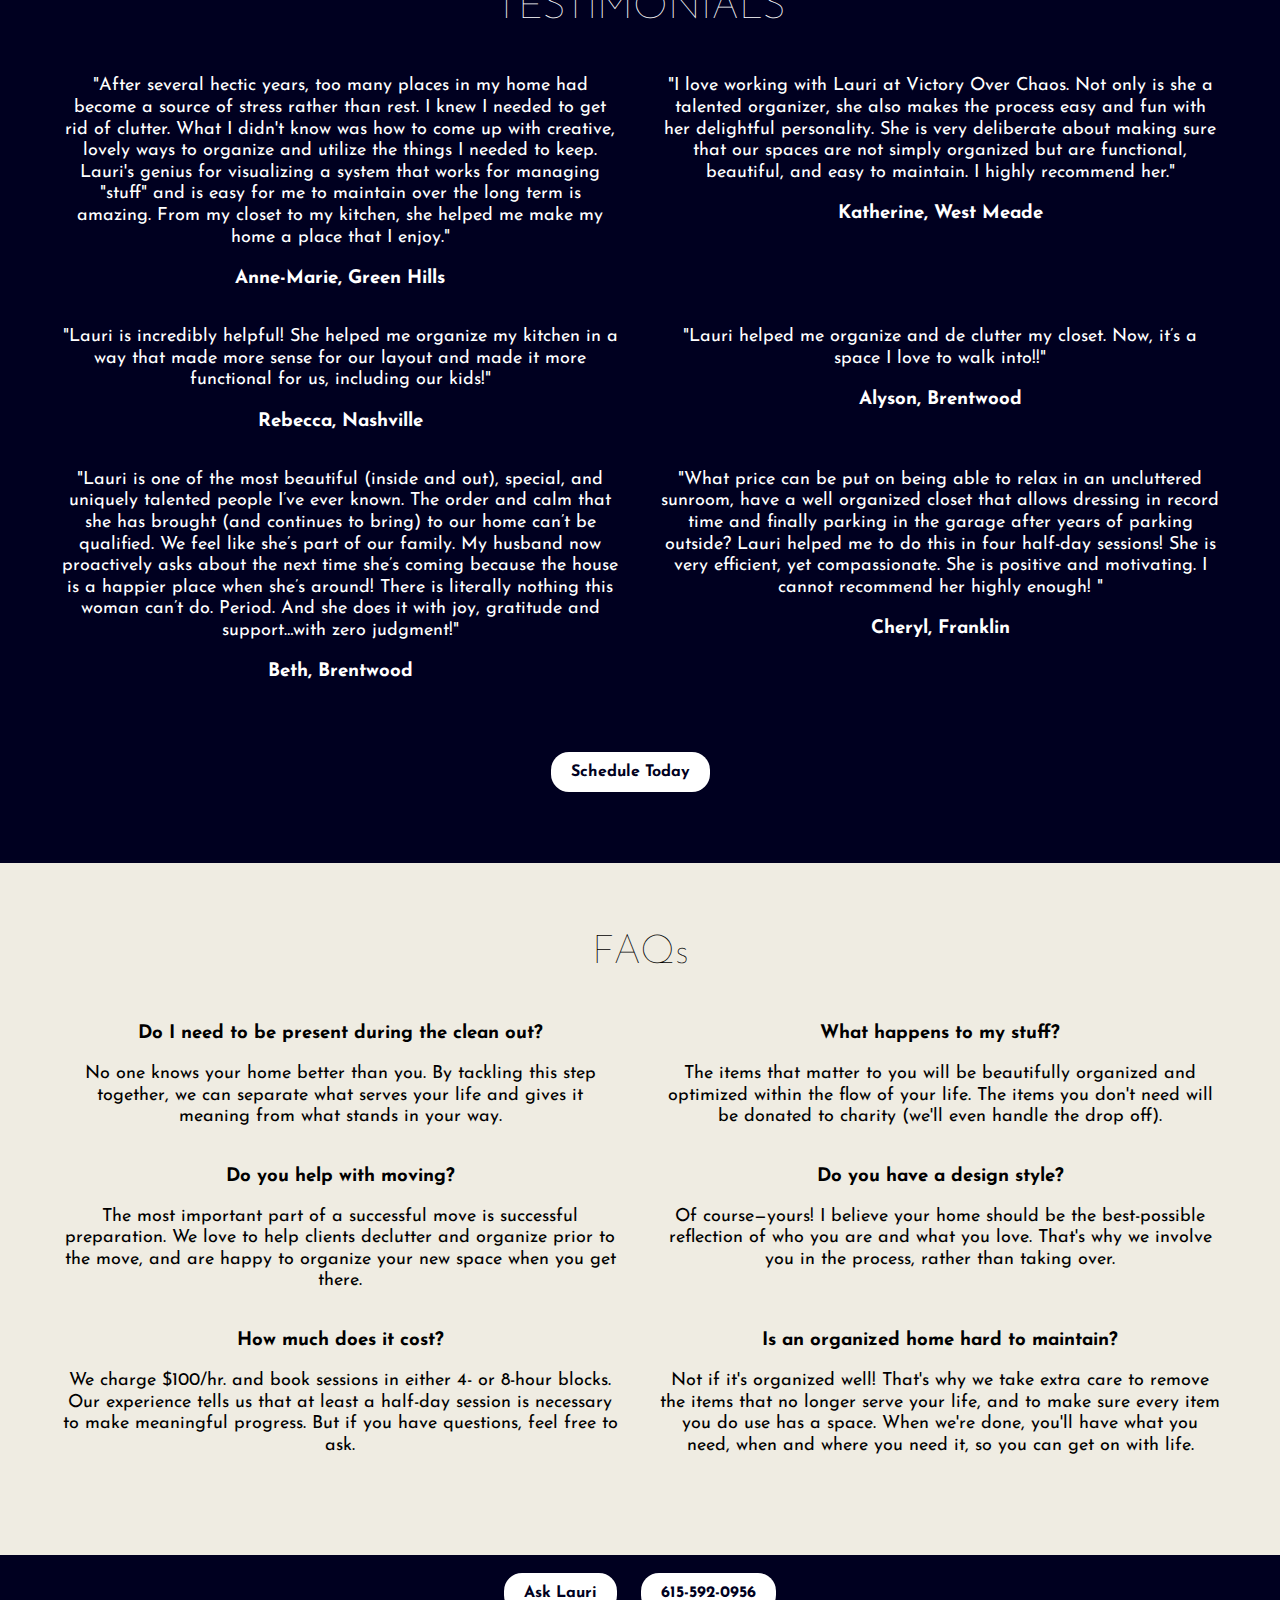
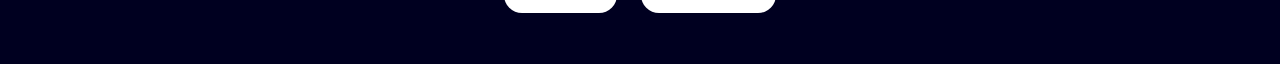
==== commit 348a0317: "Update voc.html" ====
--- a/voc.html
+++ b/voc.html
@@ -1,6 +1,18 @@
 <!DOCTYPE html>
 <html><head>
+<title>Meet Lauri Newell</title>
+  <meta name="description" content="I believe you deserve to feel restored and inspired by your home! Let me help you feel great about your space!">
+  <meta name="keywords" content="organize, downsize, clutter, clean, tidy, consultant, expert, Nashville">
 <meta name="viewport" content="width=device-width, initial-scale=1">
+<!-- Global site tag (gtag.js) - Google Analytics -->
+<script async src="https://www.googletagmanager.com/gtag/js?id=G-RGV24MZSVK"></script>
+<script>
+  window.dataLayer = window.dataLayer || [];
+  function gtag(){dataLayer.push(arguments);}
+  gtag('js', new Date());
+
+  gtag('config', 'G-RGV24MZSVK');
+</script>
     <script src="https://ajax.googleapis.com/ajax/libs/jquery/3.5.1/jquery.min.js"></script>
     <link rel="icon" href="favicon.ico" type="image/x-icon"/>
     <link rel="stylesheet" href="voc.css">
@@ -15,40 +27,45 @@
 
   <div id="home_mobile" class="header_stretch mobile p_b_xs">
 
-    <div class="nav">
+    <nav class="nav">
       <a class="home_link" href="#home" class="header_a_first">Home</a>
       <a class="about_link" href="#about">About</a>
       <a class="services_link" href=".services_stretch">Services</a>
       <a class="quotes_link" href="#quotes">Testimonials</a>
-    </div>
+      <a class="faq_link" href="#faq">FAQs</a>
+    <!--   <a class="blog_link" href="/voc.html">Blog</a> -->
+    </nav>
 
   </div>
 
   <div id="home_desktop" class="header_stretch desktop p_b_xs">
-    <div class="header">
+    <nav class="header">
       <a class="home_link header_a_first" href="#home">Home</a>
       <a class="about_link" href="#about">About</a>
       <a class="services_link" href=".desktop_services">Services</a>
       <a class="quotes_link" href="#quotes">Testimonials</a>
-    </div>
+      <a class="faq_link" href="#faq">FAQs</a>
+   <!--    <a class="blog_link" href="/voc.html">Blog</a> -->
+    </nav>
   </div>
 
   <!-- start mobile intro -->
   <div class="meet_stretch p_b_s p_t_s_40 mobile">
     <div class="meet mobile_meet">
-
-        <h1 class="p_b_xs">MEET LAURI NEWELL</h1>
-        <h3>Your Professional Organizer</h3>
+        <header>
+          <h1 class="negative_b_small">Take Back Your Space</h1>
+          <h1 class="">Take Back Your Life</h1>
+        </header>
       <div class="videoWrapper p_t_s_40">
-        <iframe src="https://player.vimeo.com/video/497022084" width="640" height="360" frameborder="0" allow="autoplay; fullscreen" allowfullscreen></iframe>
+        <iframe title="Lauri, your Nashville based organizing consultant" src="https://player.vimeo.com/video/497022084" width="640" height="360" frameborder="0" allow="autoplay; fullscreen" allowfullscreen></iframe>
       </div>
 
       <div class="meet_text_container p_l_s p_r_s m_b_m m_t_m">
-        <p class="m_b_m">I believe you deserve to feel restored and inspired by your home! Let me help you feel great about your space!</p>
-        <a href="tel:6155920956" class="btn btn_phone m_r_s">615-592-0956</a>
-        <a href="mailto:victoryorganizing@gmail.com" class="btn btn_email">Email</a>
-      </div>
-
+        <p class="m_b_m">Nashville-based home organizer Lauri Newell creates spaces that serve your busy, meaningful life.</p>
+        <a href="mailto:victoryorganizing@gmail.com" class="btn btn_email m_r_s stack_btn m_b_s">Schedule Today</a>
+        <a href="tel:6155920956" class="btn btn_phone m_r_s stack_btn">615-592-0956</a>
+      </div>
+ 
     </div>
   </div>
   <!-- end mobile intro -->
@@ -61,166 +78,264 @@
       </div>
 
       <div class="meet_text_container p_l_s p_r_s">
-        <h1 class="m_t_s">MEET LAURI NEWELL</h1>
-        <h3 class="m_b_s_40">Your Professional Organizer</h3>
-        <p class="m_b_m">I believe you deserve to feel restored and inspired by your home! Let me help you feel great about your space!</p>
+        <header>
+          <h1 class="m_t_s negative_b">Take Back Your Space</h1>
+          <h1 class="">Take Back Your Life</h1>
+        </header>
+        <p class="m_b_m">Nashville-based home organizer Lauri Newell creates spaces that serve your busy, meaningful life.</p>
+        <a href="mailto:victoryorganizing@gmail.com" class="btn btn_email m_r_s">Schedule Today</a>
         <a href="tel:6155920956" class="btn btn_phone m_r_s">615-592-0956</a>
-        <a href="mailto:victoryorganizing@gmail.com" class="btn btn_email">Email</a>
       </div>
 
     </div>
   </div>
   <!-- end dsktp intro -->
 
-<!--   start about -->
-  <div id="about" class="about_stretch p_b_l p_t_l">
-
-    <div class="about">
-      <div class="about_img_container">
-        <img alt="IMG_0691.jpg" src="imgs/about.jpg" style="width: 200px; height: 200px; object-fit: cover;">    
-      </div>
-      <div class="about_text_container p_l_s_40 p_r_s_40">
-        <h1>ABOUT ME</h1>
-        <p>I’ve been working as a trusted Nashville -based Organizer since 2012, and can’t think of anything else that would give me the amount of satisfaction I get on a daily basis.</p>
-        <p>As an in-demand Organizer, I’m committed to two main principles: listening to your needs, and staying positive. There's no shame in needing help! This focus on you and your feelings is why so many of my clients are so loyal to me and are happy to recommend me to others.</p>
-      </div>
-
-    </div>
-
-  </div>
-<!-- end about -->
-
-  <div id="services_mobile" class="services_stretch p_b_s p_t_s_40 mobile_services">
-
-    <div class="services">
-
-      <div class="services_text_container">
-        <h1>SERVICES</h1>
-        <p>Contact me today to find out how I can help. I’m looking forward to talking to you.</p>
-      </div>
-
-      <div class="service_row p_t_s">
-          <img class="" src="imgs/service1_sm.png">
-      </div>
-
-      <div class="service_row p_t_s">
+  <main>
+
+
+  <!--   start How It Works -->
+    <div id="hiw" class="about_stretch p_b_l p_t_l">
+
+      <div class="about">
+        <div class="about_text_container hiw p_l_s_40 p_r_s_40">
+          <h1>HOW IT WORKS</h1>
+          <p class="hiw_p"><span class="hiw_li">Evaluate:</span> We assess the space together to identify what you need from it, and what currently stands in your way.</p>
+          <p class="hiw_p"><span class="hiw_li">Release:</span> We determine which possessions serve your life and which don't. You make the final call on what goes, and we'll donate it for you.</p>
+          <p class="hiw_p"><span class="hiw_li">Transform:</span> This is the magic part. With your input, we transform your space into a beautiful and sustainable environment that serves your daily life.</p>
+          <p class="">When we're done, you'll have what you need, when and where you need it, so you can get on with your life.</p>
+        </div>
+
+      </div>
+
+    </div>
+  <!-- end How It Works -->
+
+    <div id="services_mobile" class="services_stretch p_b_s p_t_s_40 mobile_services">
+
+      <div class="services">
+
+        <div class="services_text_container">
+          <h1>SERVICES</h1>
+          <p>Contact me today to find out how I can help. I’m looking forward to talking to you.</p>
+        </div>
+
+        <div class="service_row p_t_s">
+            <img alt="Lauri organizing" class="" src="imgs/service1_sm.png">
+        </div>
+
+        <div class="service_row p_t_s">
+            <div class="service_text_container vertical_align_container">
+              <div class="vertical_align p_l_s p_r_s">
+                <h3>HOME ORGANIZING</h3>
+                <p>Kitchens • Closets • Offices • Kid’s Rooms • Garages</p>
+                <p>Streamline your busy spaces, and reimagine your cluttered spaces. We organize environments that feel great to live, work, and play in.</p>
+              </div>
+            </div>
+        </div>
+
+        <div class="service_row p_t_s">
           <div class="service_text_container vertical_align_container">
             <div class="vertical_align p_l_s p_r_s">
-              <h3>ORGANIZING</h3>
-              <p>Kitchens . Closets . Offices . Kid's Rooms . Garages</p>
-              <p>I have extensive experience and specialized know-how. I believe what really sets me apart is my ability to help you feel great about your space.</p>
-            </div>
-          </div>
-      </div>
-
-      <div class="service_row p_t_s">
-          <div class="service_text_container vertical_align_container">
-            <div class="vertical_align p_l_s p_r_s">
-              <h3>MAKE YOUR MOVE BETTER</h3>
-              <p class="bold">Pre-Move Purge</p>
-              <p>Imagine moving only what you love! </p>
-              <p class="bold">New Home Setup</p>
-              <p>You can feel peaceful as I help you set it up the right way, right away.</p>
-              <p class="bold">Downsizing</p>
-              <p>Keep what you love and still move into the smaller space you want. I’ll help you get there. </p>
-            </div>
-          </div>
-      </div>
-
-      <div class="service_row p_t_s">
-          <img class=""  src="imgs/service2_sm.png">
-      </div>
-
-    </div>
-    
-  </div>
-
-  <div id="services" class="services_stretch p_b_s p_t_s_40 desktop_services">
-
-    <div class="services">
-
-      <div class="services_text_container">
-        <h1>SERVICES</h1>
-        <p>Contact me today to find out how I can help. I’m looking forward to talking to you.</p>
-      </div>
-
-      <div class="service_row m_b_s m_t_m">
-
-          <img class="left" src="imgs/service1_sm.png">
-
-          <div class="service_text_container right vertical_align_container">
-            <div class="vertical_align p_l_s p_r_s">
-              <h3>ORGANIZING</h3>
-              <p>Kitchens . Closets . Offices . Kid's Rooms . Garages</p>
-              <p>I have extensive experience and specialized know-how. I believe what really sets me apart is my ability to help you feel great about your space.</p>
-            </div>
-          </div>
-
-      </div>
-
-      <div class="service_row">
-
-          <div class="service_text_container left vertical_align_container">
-            <div class="vertical_align p_l_s p_r_s">
-              <h3>MAKE YOUR MOVE BETTER</h3>
-              <p class="bold">Pre-Move Purge</p>
-              <p>Imagine moving only what you love! </p>
-              <p class="bold">New Home Setup</p>
-              <p>You can feel peaceful as I help you set it up the right way, right away.</p>
-              <p class="bold">Downsizing</p>
-              <p>Keep what you love and still move into the smaller space you want. I’ll help you get there. </p>
-            </div>
-          </div>
-
-          <img class="right"  src="imgs/service2_sm.png">
-
-      </div>
-    </div>
-    
-  </div>
-
-  <div id="quotes" class="quotes_stretch p_b_l p_t_s_40">
-    <div class="quotes_text_container">
-      <h1>TESTIMONIALS</h1>
-    </div>
-    <div class="quotes">
-
-        <div class="quote-item p_r_s p_l_s">
-          <p>Lauri is incredibly helpful! She helped me organize my kitchen in a way that made more sense for our layout and made it more functional for us, including our kids!</p>
-          <h3>Rebecca, Nashville TN</h3>
-        </div>
-        <div class="quote-item p_r_s p_l_s">
-          <p>When Lauri was done, I was happy and excited to use my kitchen!</p>
-          <h3>Mitzi, Brentwood TN</h3>
-        </div>
-        <div class="quote-item p_r_s p_l_s">
-          <p>I loved my experience with Lauri and Victory Over Chaos!  Lauri brings peace, professionalism, and sunshine to her visits. Compassionate and creative, Lauri invited us to recall memories and then gave us permission to release things that didn’t serve us anymore or keep the things that did.  Walking into my kitchen no longer gives me anxiety! There is a place for everything - even in the kitchen I always thought was too small. Let Lauri help you achieve victory over the clutter.</p>
-          <h3>Amie, Nashville TN</h3>
-        </div>  
-        <div class="quote-item p_r_s p_l_s">
-          <p>Lauri helped me organize and de clutter my closet.  Now, it’s a space I love to walk into!!</p>
-          <h3>Alyson, Brentwood TN</h3>
-        </div>
-
-    </div>
-  </div>
-
-  <div class="footer_stretch">
-
-    <div class="footer">  
-        <a href="tel:6155920956" class="btn">615-592-0956</a>
-        <a href="mailto:victoryorganizing@gmail.com" class="btn">Email</a>   
-        <a class="photo_credit" target="_blank" href="https://rebeccagrimmerphotography.com">Photos by Rebecca Grimmer Photography</a>  
-    </div>
-
-<!--     <div class="footer desktop">    
-        <a class="photo_credit" target="_blank" href="https://rebeccagrimmerphotography.com">Photos by Rebecca Grimmer Photography</a>
-        <a href="tel:6155920956" class="btn">615-592-0956</a>
-        <a href="mailto:victoryorganizing@gmail.com" class="btn">Email</a>   
-    </div> -->
-
-  </div>
+                <h3>REGULAR UPKEEP</h3>
+                <p>Monthly Check-ins • Seasonal Decluttering • Holiday Help</p>
+                <p>While good organization requires less upkeep, life happens. We’re available to fine-tune your spaces any time.</p>
+            </div>
+          </div>
+        </div>
+
+        <div class="service_row p_t_s">
+            <div class="service_text_container vertical_align_container">
+              <div class="vertical_align p_l_s p_r_s">
+                <h3>STRESS-FREE MOVING</h3>
+                <p>Pre-Move Purge • New Home Setup • Downsizing</p>
+                <p>We’ll ensure you only move what you love, and set it up the right way, right away.</p>
+              </div>
+            </div>
+        </div>
+
+        <div class="service_row p_t_s">
+            <img alt="Lauri consulting" class=""  src="imgs/service2_sm.png">
+        </div>
+
+      </div>
+      
+    </div>
+
+    <div id="services" class="services_stretch p_b_s p_t_s_40 desktop_services">
+
+      <div class="services">
+
+        <div class="services_text_container">
+          <h1>SERVICES</h1>
+          <p>Contact me today to find out how I can help. I’m looking forward to talking to you.</p>
+        </div>
+
+        <div class="service_row m_b_s m_t_m">
+
+            <img alt="Lauri organizing" class="left" src="imgs/service1_sm.png">
+
+            <div class="service_text_container right vertical_align_container">
+              <div class="vertical_align p_l_s p_r_s">
+                <h3>HOME ORGANIZING</h3>
+                <p>Kitchens • Closets • Offices • Kid’s Rooms • Garages</p>
+                <p>Streamline your busy spaces, and reimagine your cluttered spaces. We organize environments that feel great to live, work, and play in.</p>
+              </div>
+            </div>
+
+        </div>
+
+        <div class="service_row m_b_s">
+
+            <div class="service_text_container left vertical_align_container">
+              <div class="vertical_align p_l_s p_r_s">
+                <h3>REGULAR UPKEEP</h3>
+                <p>Monthly Check-ins • Seasonal Decluttering • Holiday Help</p>
+                <p>While good organization requires less upkeep, life happens. We’re available to fine-tune your spaces any time.</p>
+              </div>
+            </div>
+
+            <img alt="Lauri consulting" class="right"  src="imgs/service2_sm.png">
+
+        </div>
+
+        <div class="service_row">
+
+            <img alt="Lauri organizing" class="left" src="imgs/greeting_sm.jpg">
+
+            <div class="service_text_container right vertical_align_container">
+              <div class="vertical_align p_l_s p_r_s">
+                <h3>STRESS-FREE MOVING</h3>
+                <p>Pre-Move Purge • New Home Setup • Downsizing</p>
+                <p>We’ll ensure you only move what you love, and set it up the right way, right away.</p>
+              </div>
+            </div>
+
+        </div>
+
+      </div>
+      
+    </div>
+
+  <!--   start How It Works -->
+    <div id="hiw" class="quotes_stretch p_b_l p_t_l">
+
+      <div class="">
+        <div class="quotes_text_container hiw p_l_s_40 p_r_s_40">
+          <h1>WANT TO KNOW MORE?</h1>
+          <p class="m_b_s_40">We assess the space together to identify what you need from it, and what currently stands in your way.</p>
+        </div>
+        <div class="meet_text_container p_l_s p_r_s m_t_m">
+          <a href="mailto:victoryorganizing@gmail.com" class="btn btn_email m_r_s stack_btn m_b_s">Ask Lauri</a>
+          <!-- <a href="#faq" class="btn btn_phone m_r_s">Go To FAQs</a> -->
+          <a class="faq_link btn stack_btn" href="#faq">Go To FAQs</a>
+        </div>
+
+      </div>
+
+    </div>
+  <!-- end How It Works -->
+
+  <!--   start about -->
+    <div id="about" class="hiw_stretch p_b_l p_t_l">
+
+      <div class="about">
+        <div class="about_img_container">
+          <img alt="headshot of Lauri" src="imgs/about.jpg" style="width: 200px; height: 200px; object-fit: cover;">    
+        </div>
+        <div class="about_text_container p_l_s_40 p_r_s_40">
+          <h1>ABOUT ME</h1>
+          <p>Where you see chaos, Lauri Newell sees opportunity. As a mother of three, Lauri understands that life happens, and there’s no shame in needing help. A trusted, Nashville-based organizer for over a decade, Lauri is passionate about transforming cluttered rooms into beautiful and functional living spaces.</p>
+          <p>No two homes are the same. That’s why Lauri and Victory Over Chaos are committed to two main principles of organization: collaboration and sustainability. She will take the time to understand your hopes, needs, and the items that matter most to you. Then, she will transform the space using what you already have into a sustainable system you can manage yourself. By focusing on your unique home and needs, Lauri will transform your spaces into a beautiful reflection of what matters most to you.</p>
+        </div>
+
+      </div>
+
+    </div>
+  <!-- end about -->
+
+    <div id="quotes" class="quotes_stretch p_b_l p_t_s_40">
+      <div class="quotes_text_container">
+        <h1>TESTIMONIALS</h1>
+      </div>
+      <div class="quotes">
+
+          <div class="quote-item p_r_s p_l_s">
+            <p>"After several hectic years, too many places in my home had become a source of stress rather than rest. I knew I needed to get rid of clutter. What I didn't know was how to come up with creative, lovely ways to organize and utilize the things I needed to keep. Lauri's genius for visualizing a system that works for managing "stuff" and is easy for me to maintain over the long term is amazing. From my closet to my kitchen, she helped me make my home a place that I enjoy."</p>
+            <h3>Anne-Marie, Green Hills</h3>
+          </div>
+          <div class="quote-item p_r_s p_l_s">
+            <p>"I love working with Lauri at Victory Over Chaos. Not only is she a talented organizer, she also makes the process easy and fun with her delightful personality. She is very deliberate about making sure that our spaces are not simply organized but are functional, beautiful, and easy to maintain. I highly recommend her."</p>
+            <h3>Katherine, West Meade</h3>
+          </div>
+          <div class="quote-item p_r_s p_l_s">
+            <p>"Lauri is incredibly helpful! She helped me organize my kitchen in a way that made more sense for our layout and made it more functional for us, including our kids!"</p>
+            <h3>Rebecca, Nashville</h3>
+          </div>   
+          <div class="quote-item p_r_s p_l_s">
+            <p>"Lauri helped me organize and de clutter my closet.  Now, it’s a space I love to walk into!!"</p>
+            <h3>Alyson, Brentwood</h3>
+          </div>
+          <div class="quote-item p_r_s p_l_s">
+            <p>"Lauri is one of the most beautiful (inside and out), special, and uniquely talented people I’ve ever known. The order and calm that she has brought (and continues to bring) to our home can’t be qualified. We feel like she’s part of our family. My husband now proactively asks about the next time she’s coming because the house is a happier place when she’s around! There is literally nothing this woman can’t do. Period. And she does it with joy, gratitude and support…with zero judgment!"</p>
+            <h3>Beth, Brentwood</h3>
+          </div> 
+          <div class="quote-item p_r_s p_l_s">
+            <p>"What price can be put on being able to relax in an uncluttered sunroom, have a well organized closet that allows dressing in record time and finally parking in the garage after years of parking outside?  Lauri helped me to do this in four half-day sessions! She is very efficient, yet compassionate. She is positive and motivating.  I cannot recommend her highly enough! "</p>
+            <h3>Cheryl, Franklin</h3>
+          </div> 
+      </div>
+      <div class="meet_text_container p_l_s p_r_s m_t_m">
+        <a href="mailto:victoryorganizing@gmail.com" class="btn btn_email m_r_s">Schedule Today</a>
+      </div>
+    </div>
+
+    <div id="faq" class="faq_stretch p_b_l p_t_s_40">
+      <div class="faq_text_container">
+        <h1>FAQs</h1>
+      </div>
+      <div class="faq">
+
+          <div class="quote-item p_r_s p_l_s">
+            <h3>Do I need to be present during the clean out?</h3>
+            <p>No one knows your home better than you. By tackling this step together, we can separate what serves your life and gives it meaning from what stands in your way.</p>
+          </div>
+          <div class="quote-item p_r_s p_l_s">
+            <h3>What happens to my stuff?</h3>
+            <p>The items that matter to you will be beautifully organized and optimized within the flow of your life. The items you don't need will be donated to charity (we'll even handle the drop off).</p>
+          </div>
+          <div class="quote-item p_r_s p_l_s">
+            <h3>Do you help with moving?</h3>
+            <p>The most important part of a successful move is successful preparation. We love to help clients declutter and organize prior to the move, and are happy to organize your new space when you get there.</p>
+          </div>   
+          <div class="quote-item p_r_s p_l_s">
+            <h3>Do you have a design style?</h3>
+            <p>Of course—yours! I believe your home should be the best-possible reflection of who you are and what you love. That's why we involve you in the process, rather than taking over.</p>
+          </div>
+          <div class="quote-item p_r_s p_l_s">
+            <h3>How much does it cost?</h3>
+            <p>We charge $100/hr. and book sessions in either 4- or 8-hour blocks. Our experience tells us that at least a half-day session is necessary to make meaningful progress. But if you have questions, feel free to ask. </p>
+          </div> 
+          <div class="quote-item p_r_s p_l_s">
+            <h3>Is an organized home hard to maintain?</h3>
+            <p>Not if it's organized well! That's why we take extra care to remove the items that no longer serve your life, and to make sure every item you do use has a space. When we're done, you'll have what you need, when and where you need it, so you can get on with life.</p>
+          </div> 
+      </div>
+    </div>
+
+  </main>
+
+  <footer>
+    <div class="footer_stretch">
+
+        <div class="m_b_s_40">
+          <a href="mailto:victoryorganizing@gmail.com" class="btn btn_email m_r_s stack_btn m_b_s">Ask Lauri</a>
+          <a href="tel:6155920956" class="btn stack_btn">615-592-0956</a>
+        </div>
+
+    </div>
+  </footer>
 
 </div>
 
-</body></html>+</body></html>
--- a/voc.css
+++ b/voc.css
@@ -98,6 +98,14 @@
 
 .inline_block {
   display: inline-block;
+}
+
+.negative_b {
+  margin-bottom: -40px;
+}
+
+.negative_b_small {
+  margin-bottom: -10px;
 }
 
 .content_container {
@@ -129,7 +137,21 @@
     font-weight: bold;
 }
 
+.hiw .btn {
+    padding: 12px 20px 12px 20px;
+    border-radius: 18px;
+    background: #000020;
+    color: white;
+    text-decoration: none;
+    font-weight: bold;
+}
+
 .footer .btn:hover {
+    background: #720000;
+    color: white;
+}
+
+.hiw .btn:hover {
     background: #720000;
     color: white;
 }
@@ -153,7 +175,7 @@
   vertical-align: middle;
 }
 
-.about h1, .services h1, .quotes h1, .quotes_text_container h1 {
+.about h1, .services h1, .quotes h1, .quotes_text_container h1, .hiw h1, .faq h1, .faq_text_container h1 {
   font-size: 40px;
 }
 
@@ -246,6 +268,11 @@
 .about_img_container img {
   border-radius: 50%;
 }
+
+.hiw_stretch {
+  background: #efece2;
+}
+
 .videoWrapper {
     position: relative;
     padding-bottom: 56.25%; /* 16:9 */
@@ -311,11 +338,27 @@
 .quotes_text_container {
   color: white;
 }
+
+.faq_stretch {
+  background: #efece2;
+}
+
+.faq {
+  display: grid;
+  grid-template-columns: 50% 50%;
+  margin-bottom: 60px;
+  max-width: 1200px;
+  margin: auto;
+  /*color: white;*/
+}
+.faq_text_container {
+  /*color: white;*/
+}
 /*end quotes*/
 
 /*start footer*/
 .footer_stretch {
-    background: #efece2;
+    background: #000020;
     width: 100%;
     z-index: 1;
     padding-top: 28px;
@@ -372,6 +415,22 @@
   display: none;
 }
 
+.hiw_li {
+  font-weight: bold;
+}
+
+.hiw_p {
+  text-align: left;
+}
+@media only screen and (min-width: 720px) {
+  .services_btn_mobile {
+    display: none;
+  }
+  p {
+    font-size: 18px;
+  }
+}
+
 @media only screen and (max-width: 720px) {
   .desktop {
     display: none;
@@ -436,4 +495,17 @@
   .footer_stretch {
       padding-top: 26px;
   }
-}+  p {
+    font-size: 14px;
+  }
+
+@media only screen and (max-width: 364px) {
+  .stack_btn {
+    display: block;
+    max-width: 146px;
+    margin-left: auto;
+    margin-right: auto;
+  }
+}
+
+}
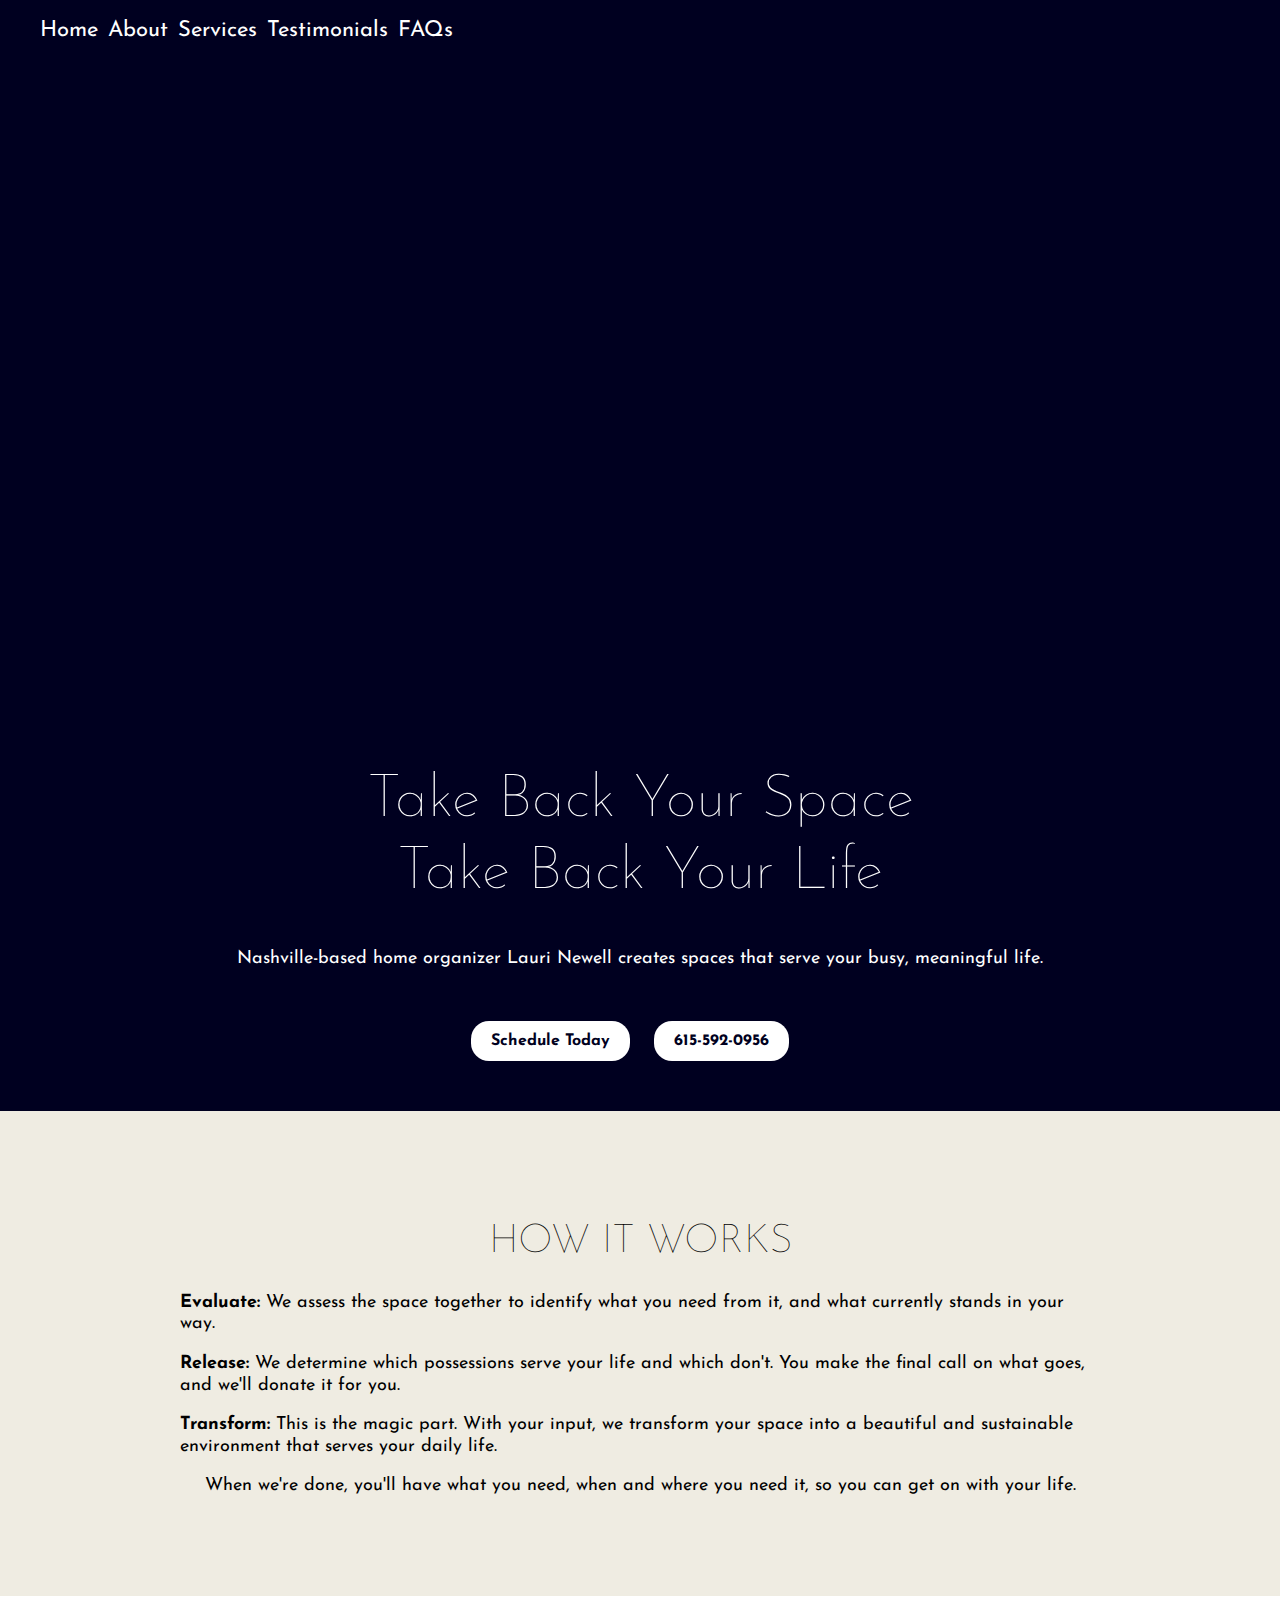
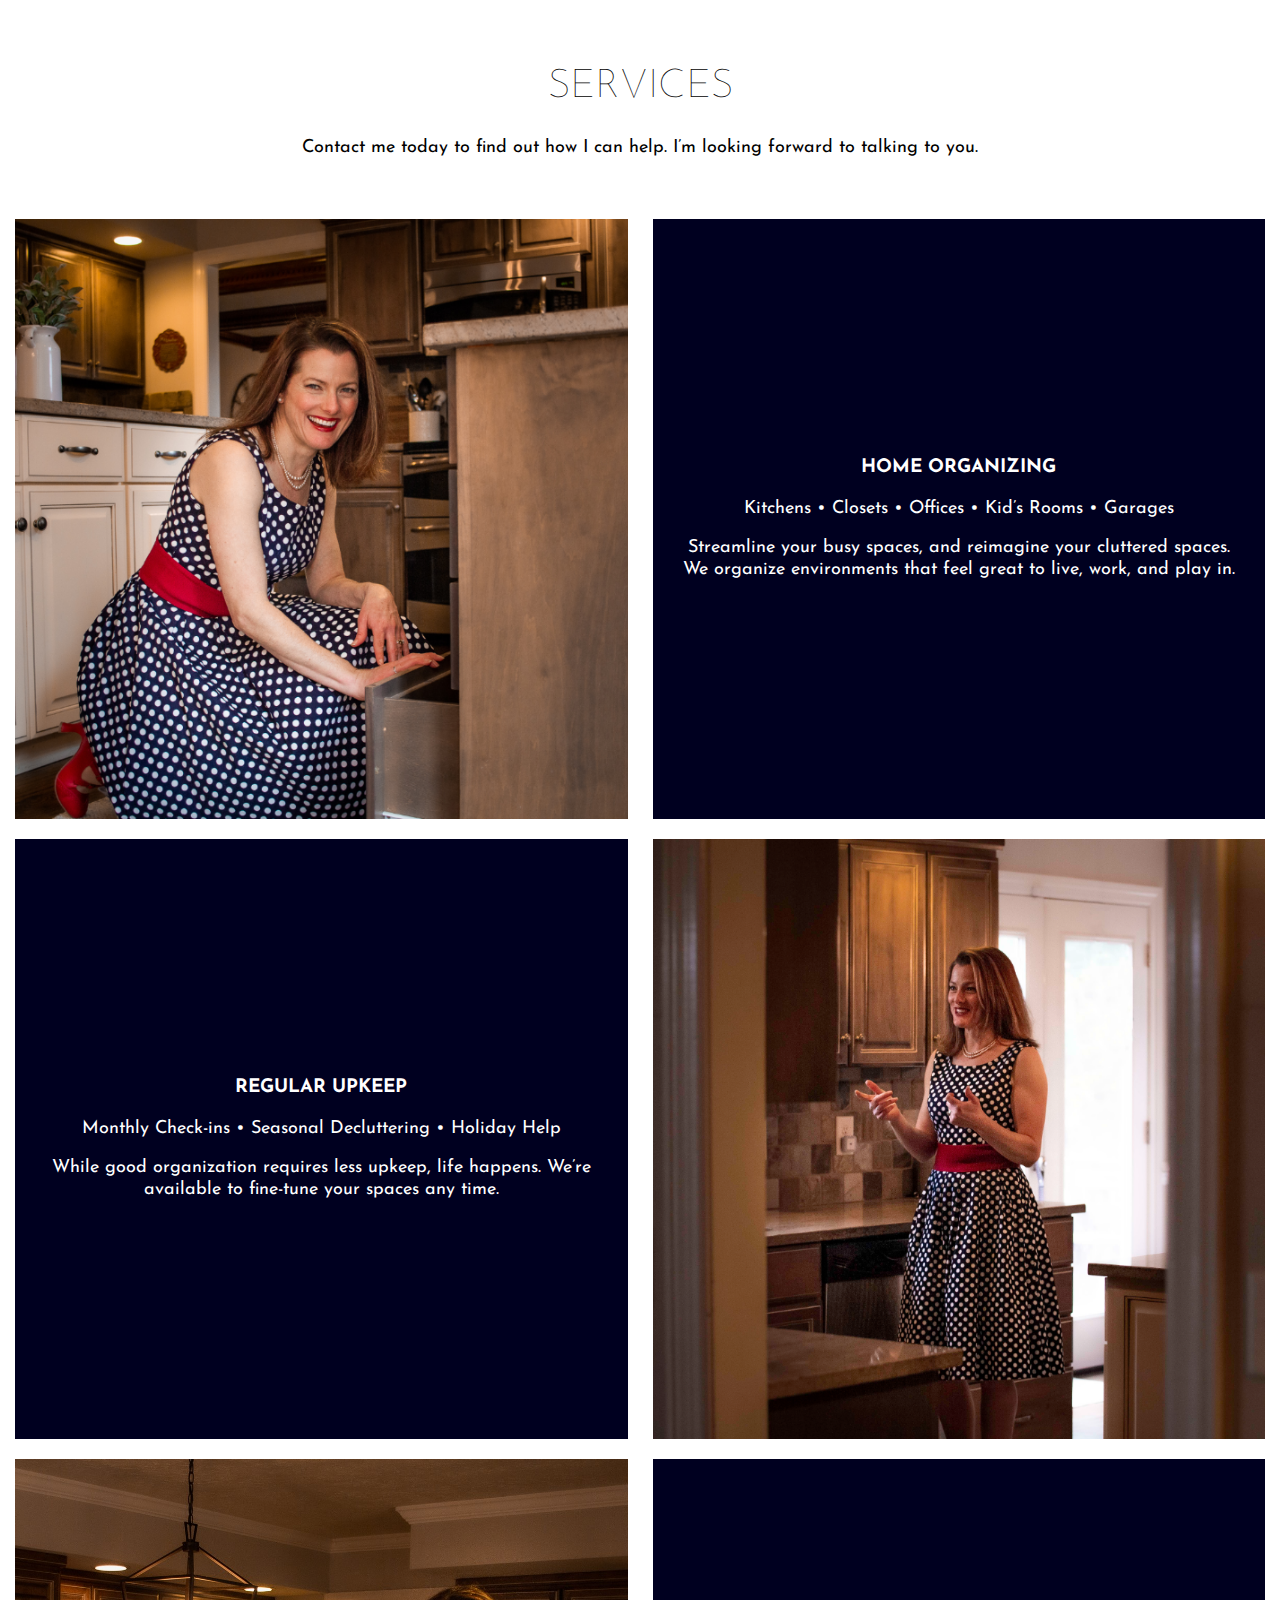
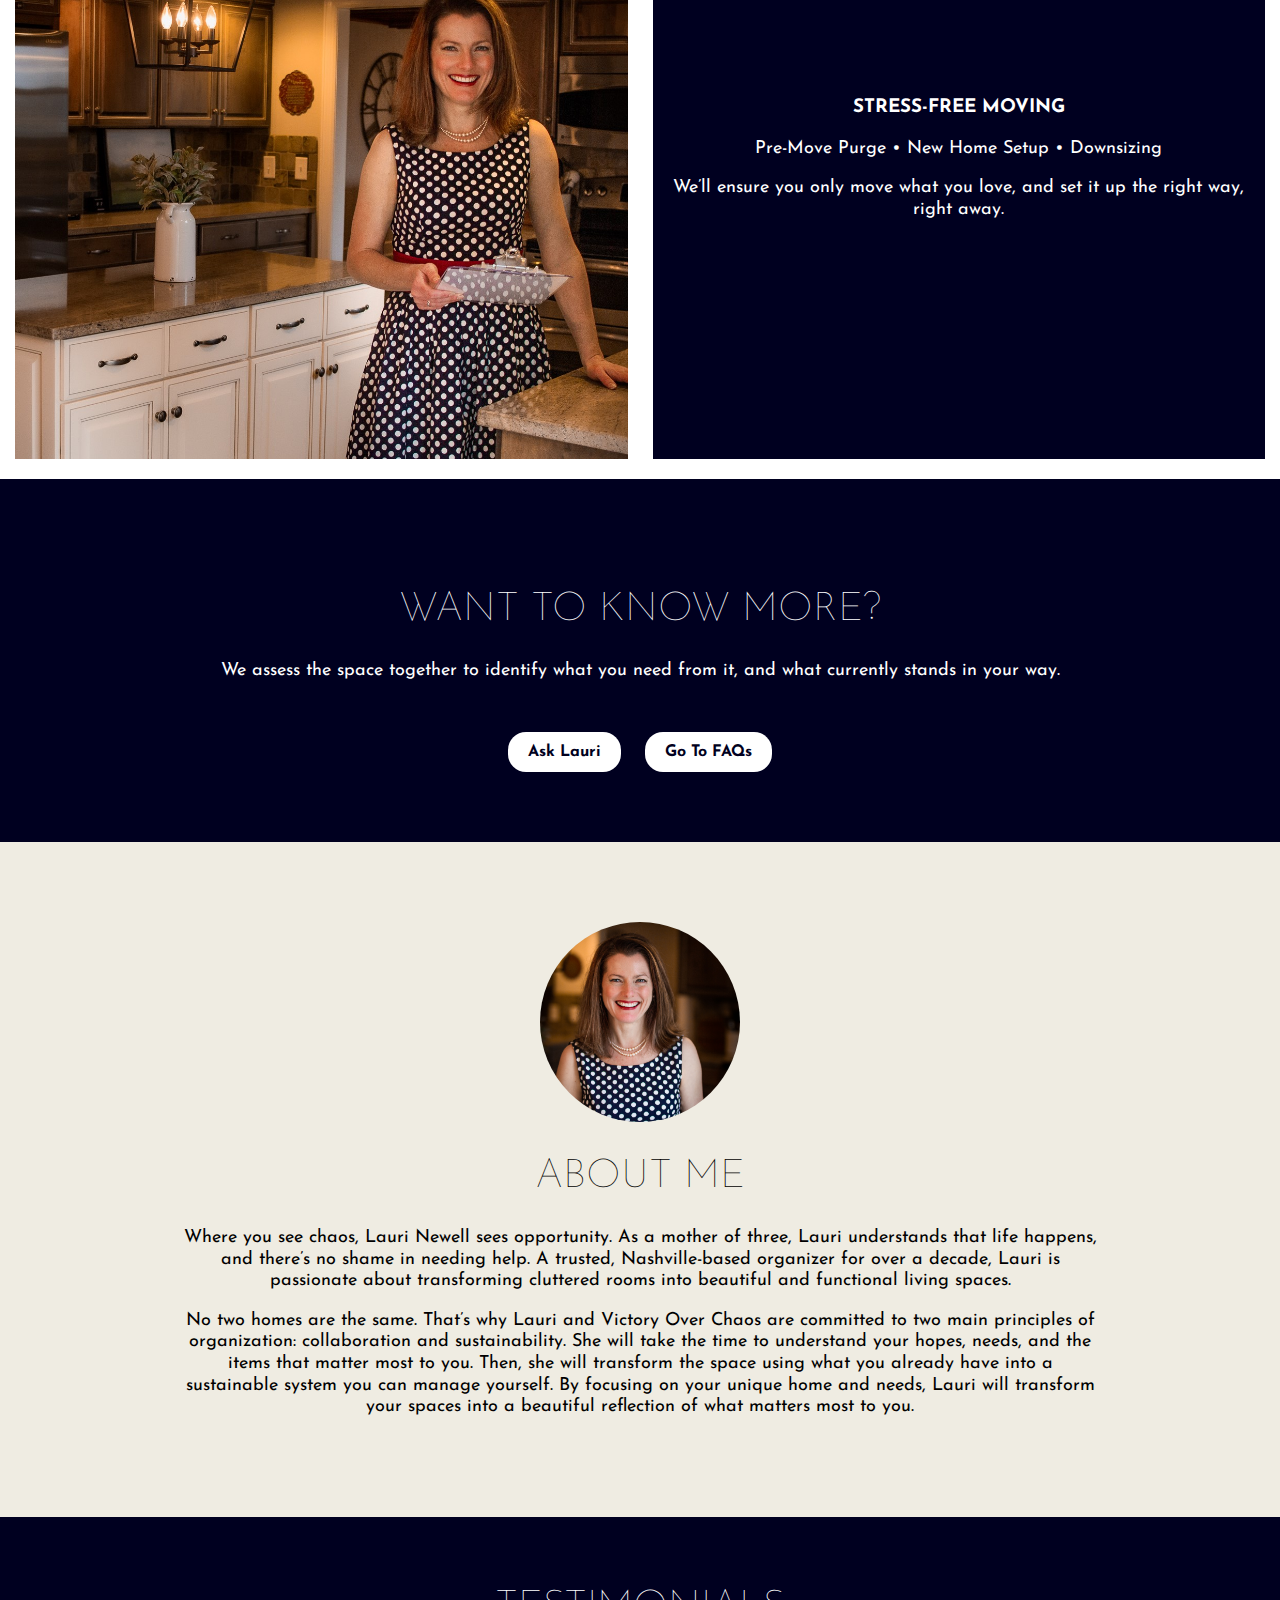
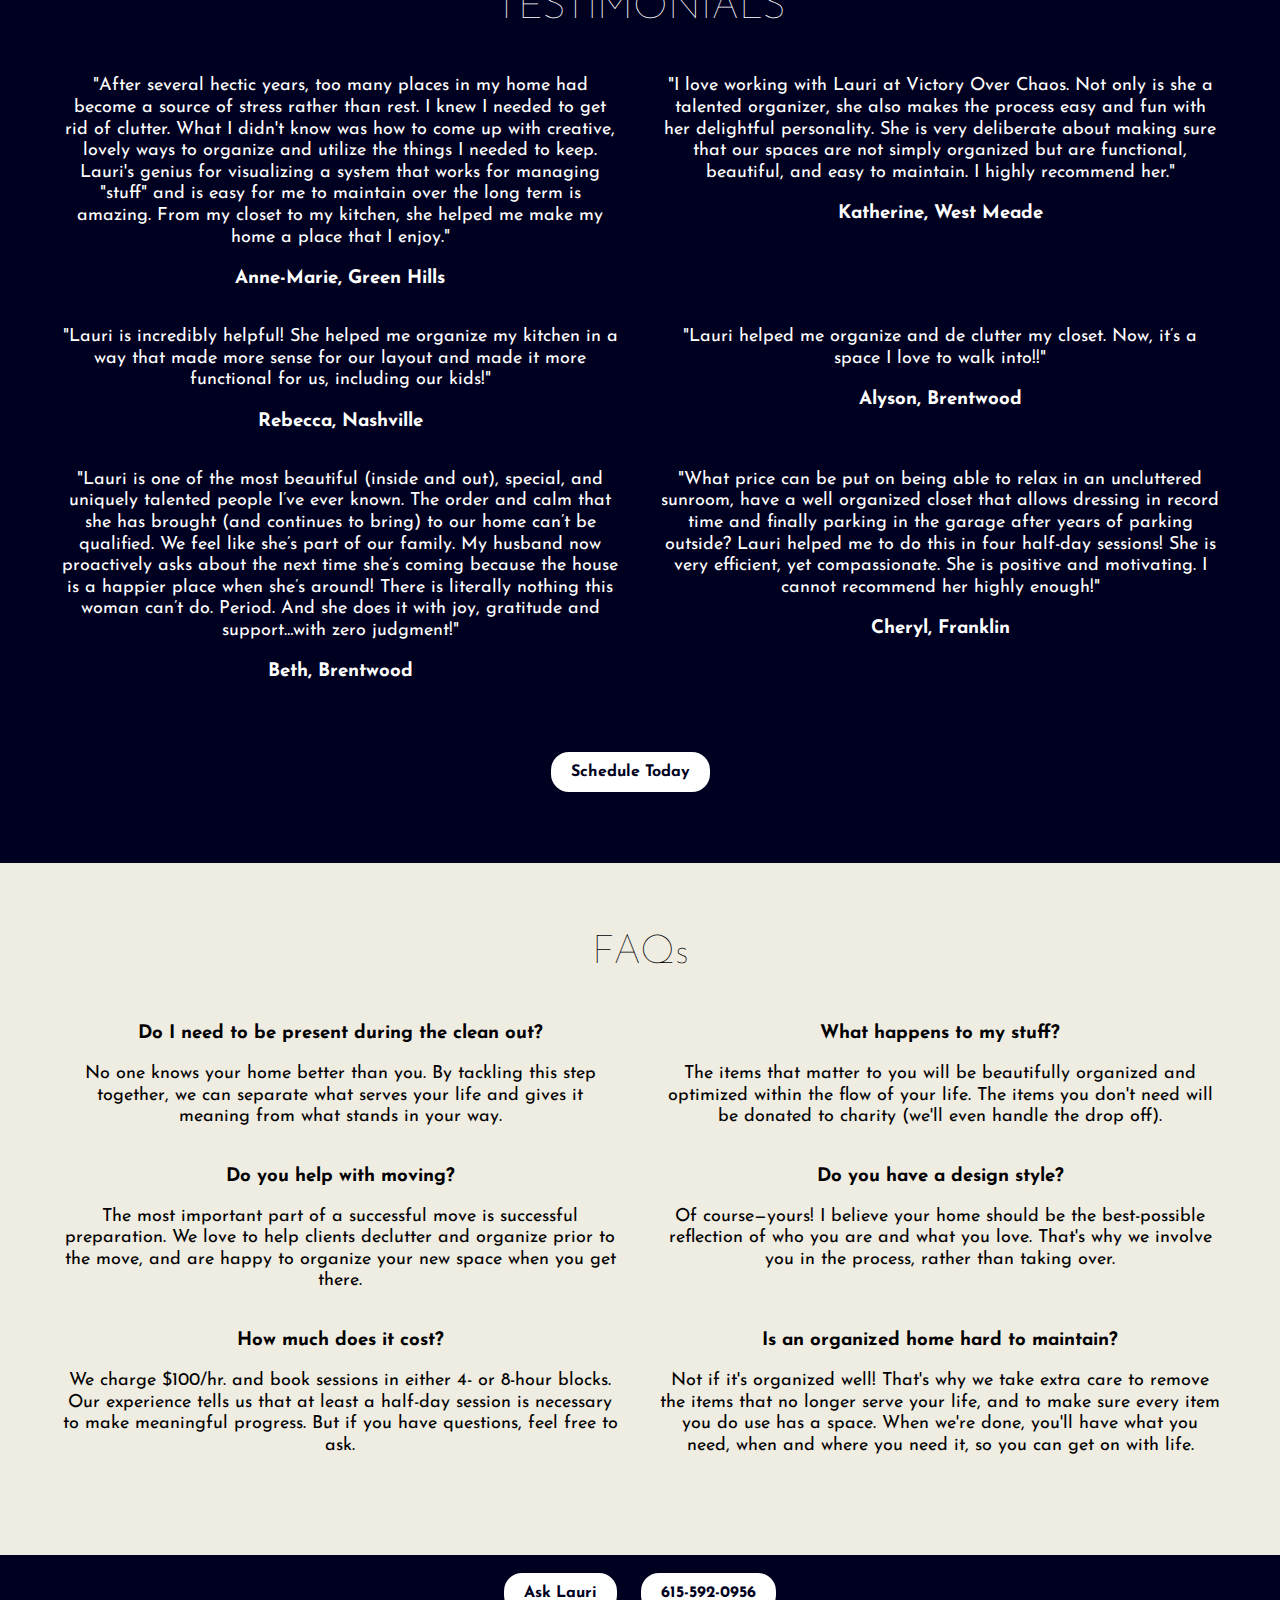
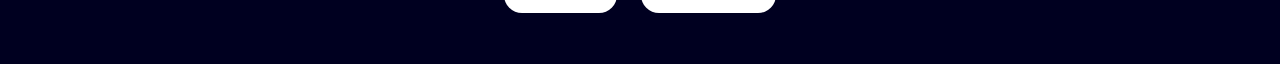
==== commit 17101176: "Update voc.html" ====
--- a/voc.html
+++ b/voc.html
@@ -281,7 +281,7 @@
             <h3>Beth, Brentwood</h3>
           </div> 
           <div class="quote-item p_r_s p_l_s">
-            <p>"What price can be put on being able to relax in an uncluttered sunroom, have a well organized closet that allows dressing in record time and finally parking in the garage after years of parking outside?  Lauri helped me to do this in four half-day sessions! She is very efficient, yet compassionate. She is positive and motivating.  I cannot recommend her highly enough! "</p>
+            <p>"What price can be put on being able to relax in an uncluttered sunroom, have a well organized closet that allows dressing in record time and finally parking in the garage after years of parking outside?  Lauri helped me to do this in four half-day sessions! She is very efficient, yet compassionate. She is positive and motivating.  I cannot recommend her highly enough!"</p>
             <h3>Cheryl, Franklin</h3>
           </div> 
       </div>
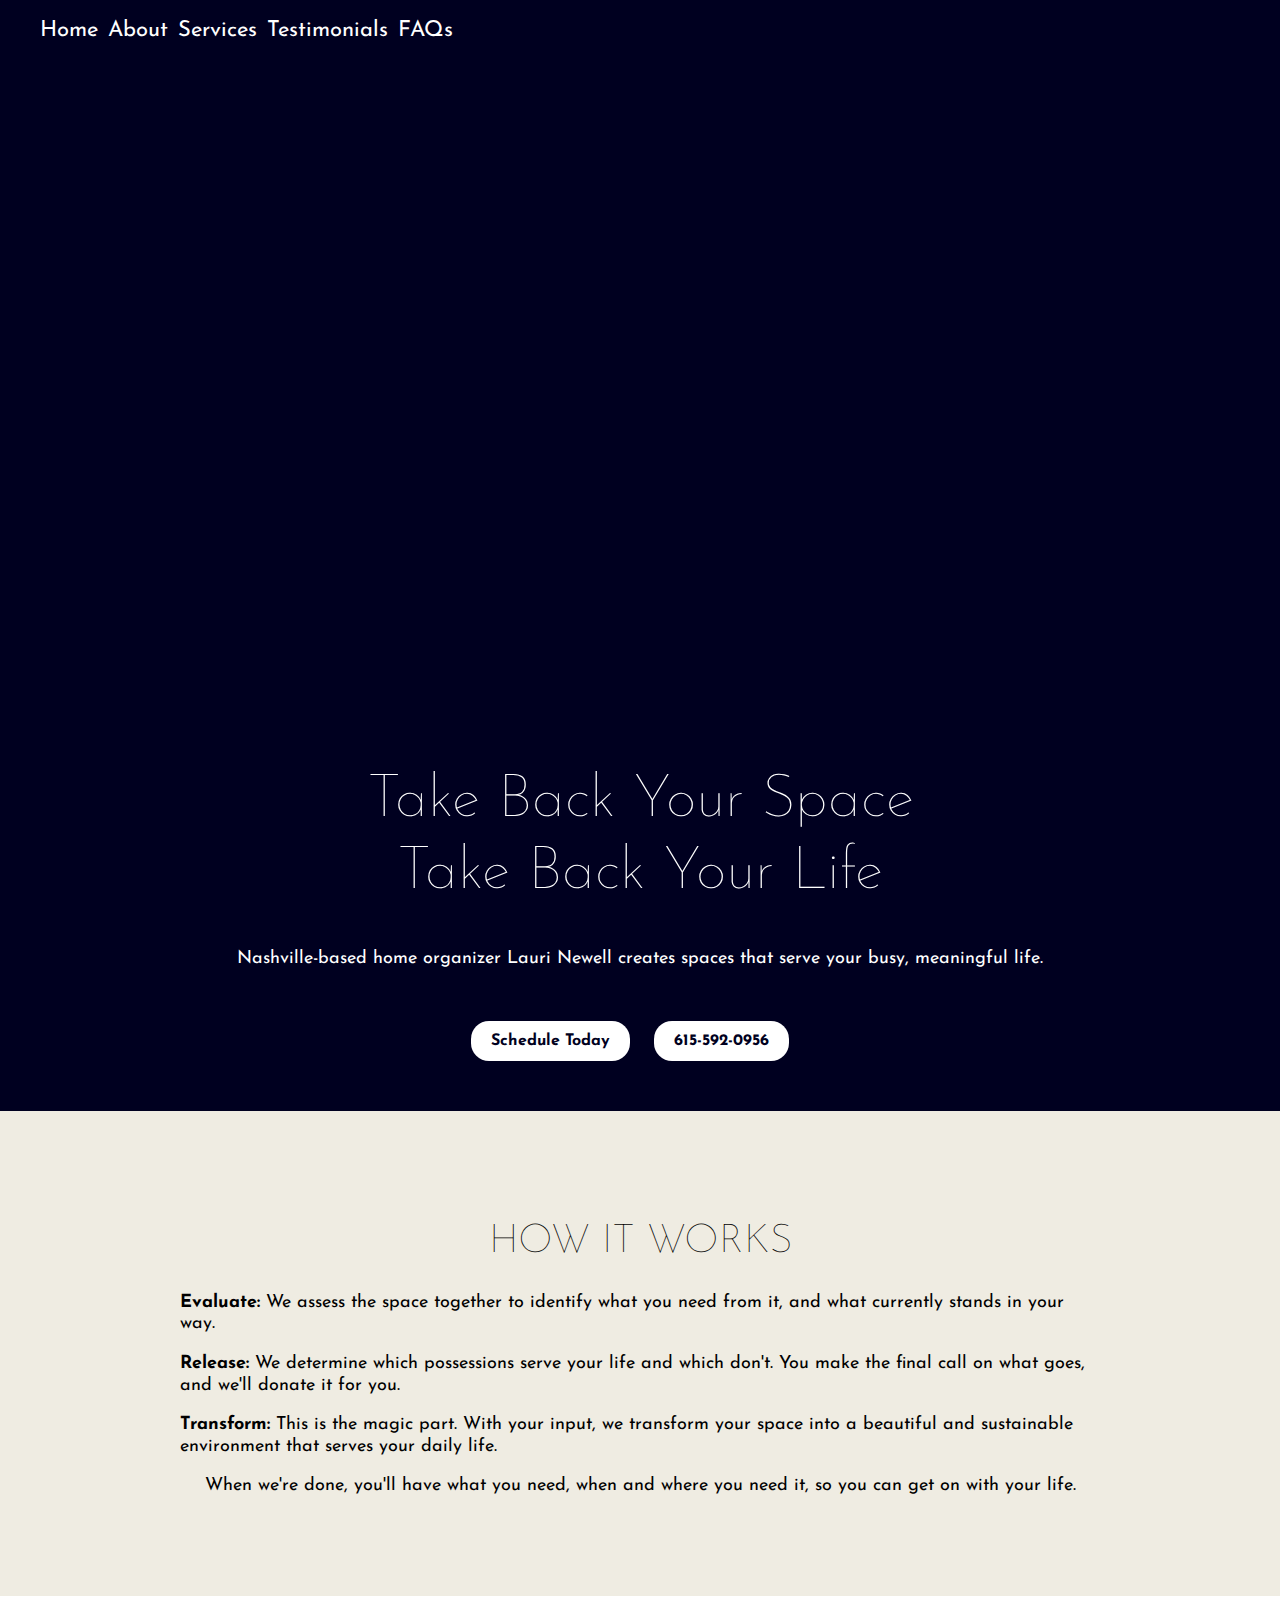
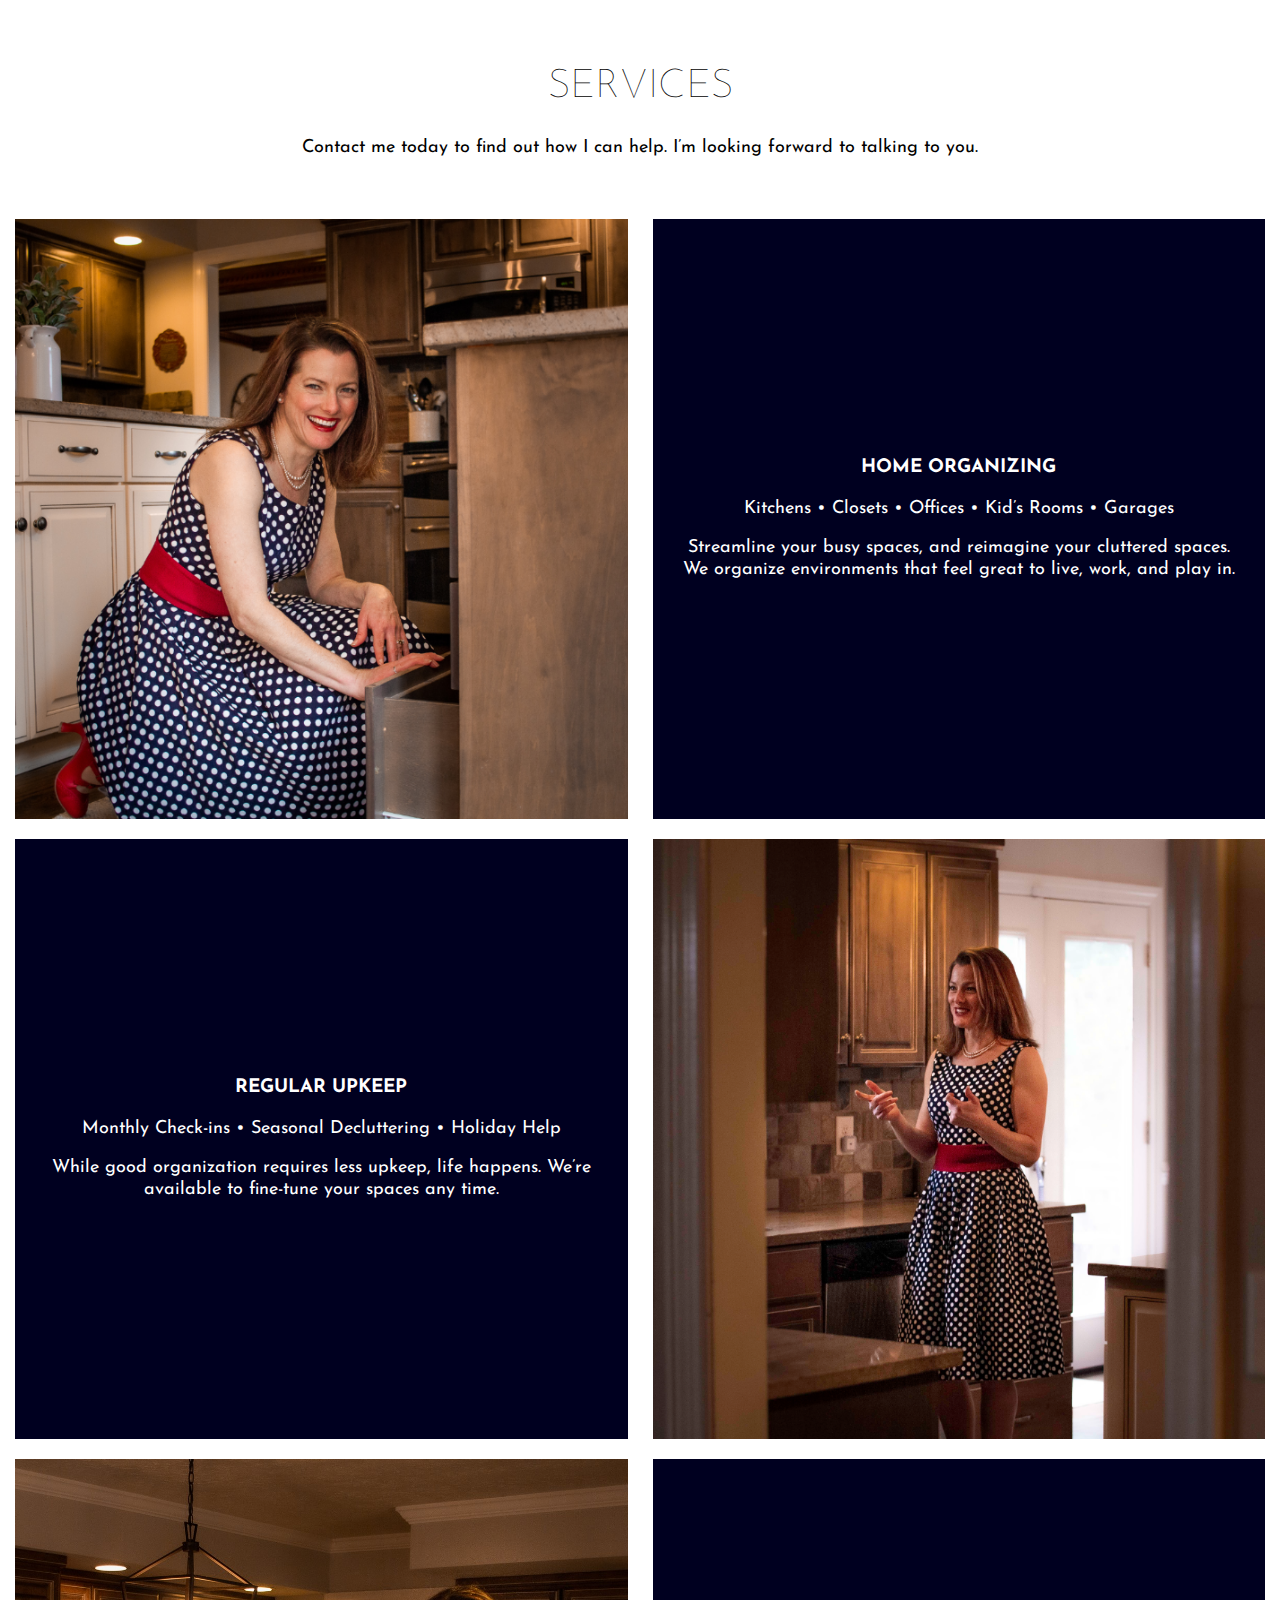
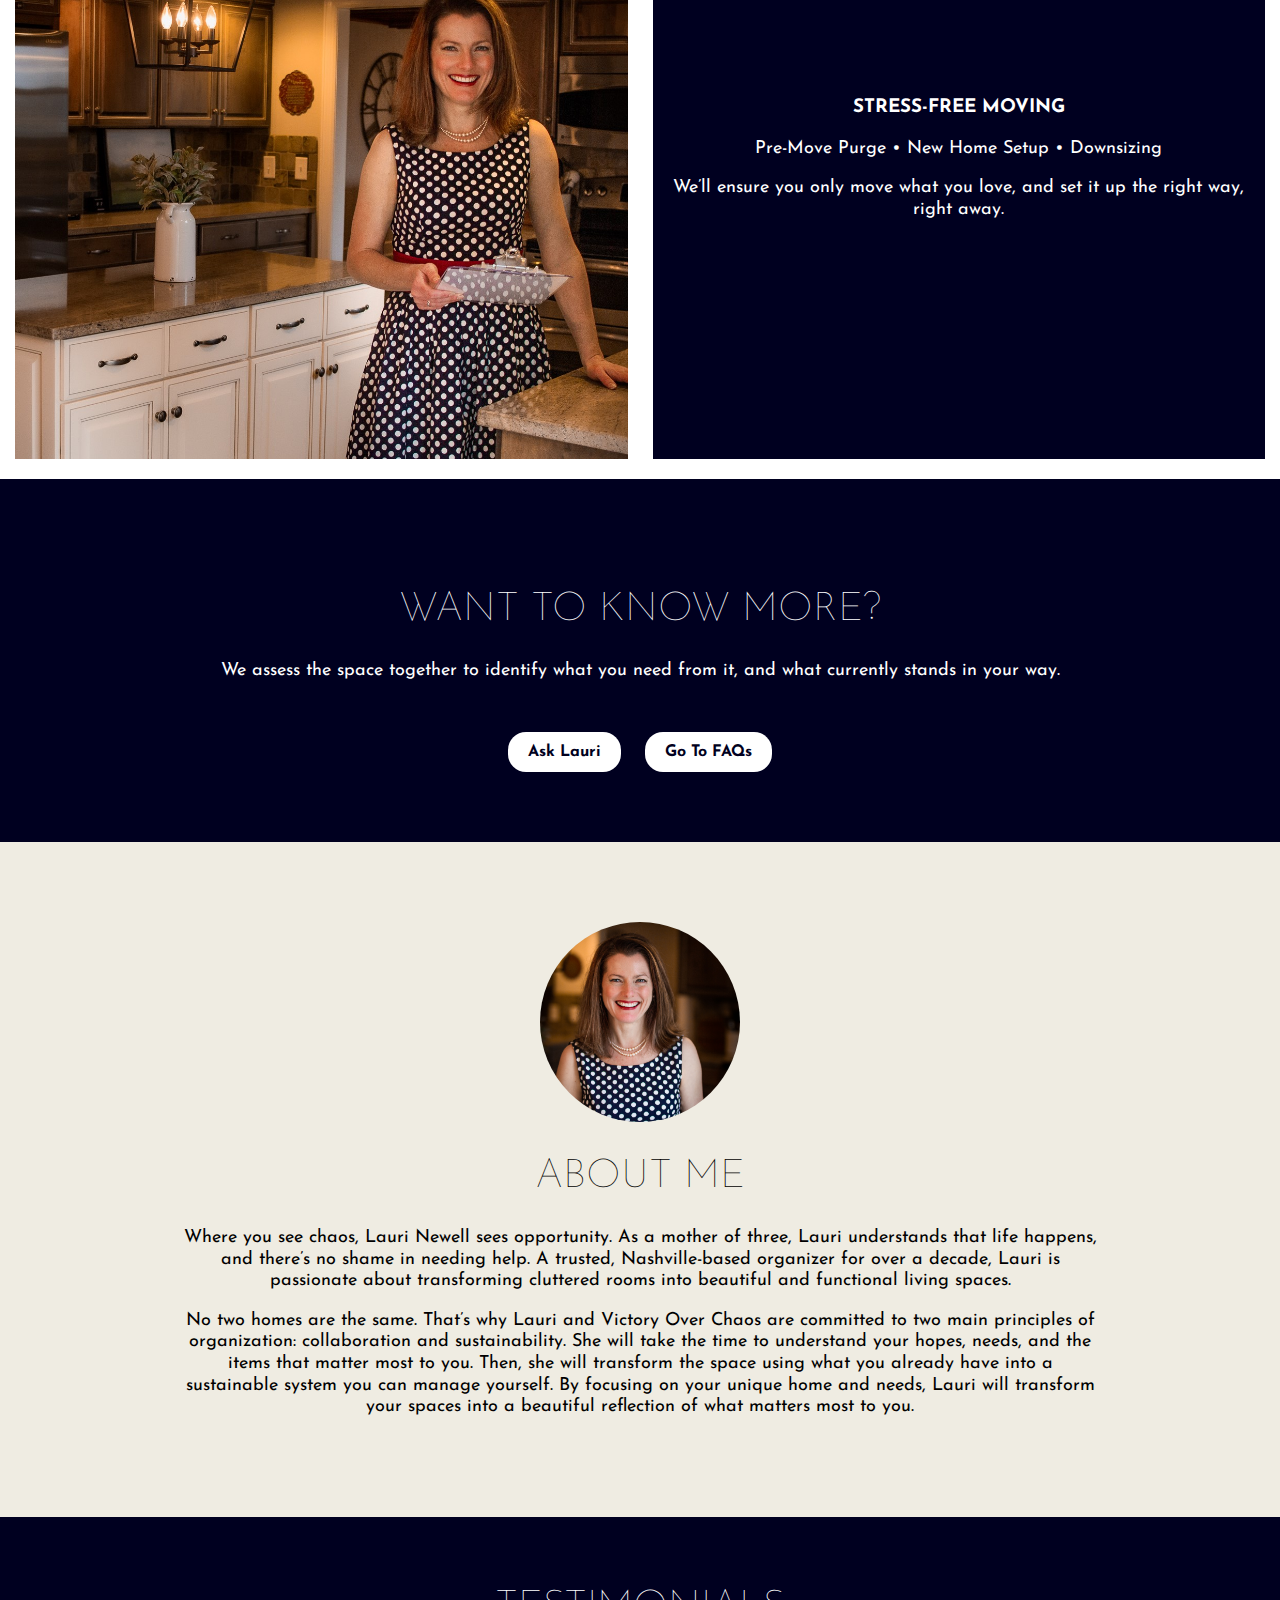
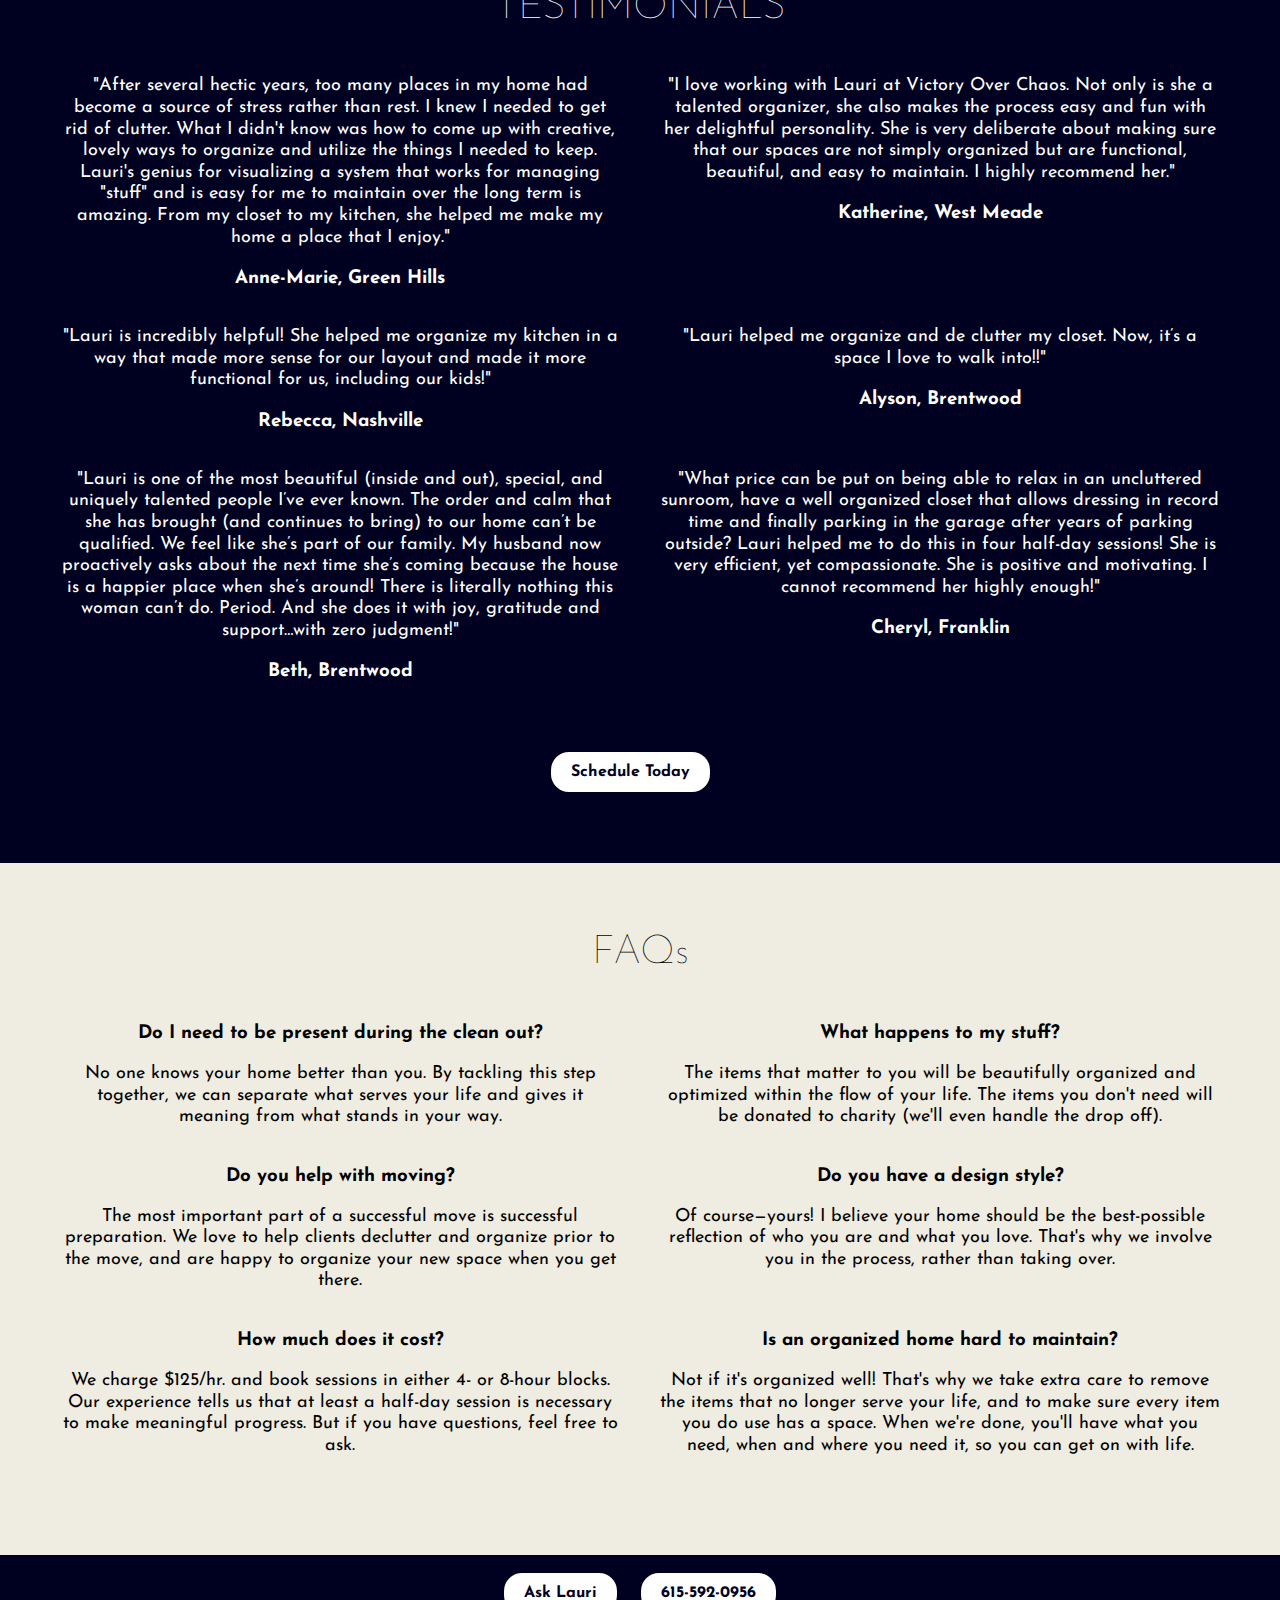
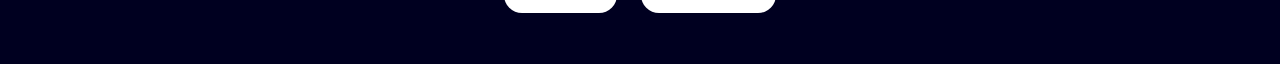
==== commit 00a0376c: "Update voc.html" ====
--- a/voc.html
+++ b/voc.html
@@ -314,7 +314,7 @@
           </div>
           <div class="quote-item p_r_s p_l_s">
             <h3>How much does it cost?</h3>
-            <p>We charge $100/hr. and book sessions in either 4- or 8-hour blocks. Our experience tells us that at least a half-day session is necessary to make meaningful progress. But if you have questions, feel free to ask. </p>
+            <p>We charge $125/hr. and book sessions in either 4- or 8-hour blocks. Our experience tells us that at least a half-day session is necessary to make meaningful progress. But if you have questions, feel free to ask. </p>
           </div> 
           <div class="quote-item p_r_s p_l_s">
             <h3>Is an organized home hard to maintain?</h3>
--- a/voc.css
+++ b/voc.css
@@ -499,7 +499,7 @@
     font-size: 14px;
   }
 
-@media only screen and (max-width: 364px) {
+@media only screen and (max-width: 375px) {
   .stack_btn {
     display: block;
     max-width: 146px;
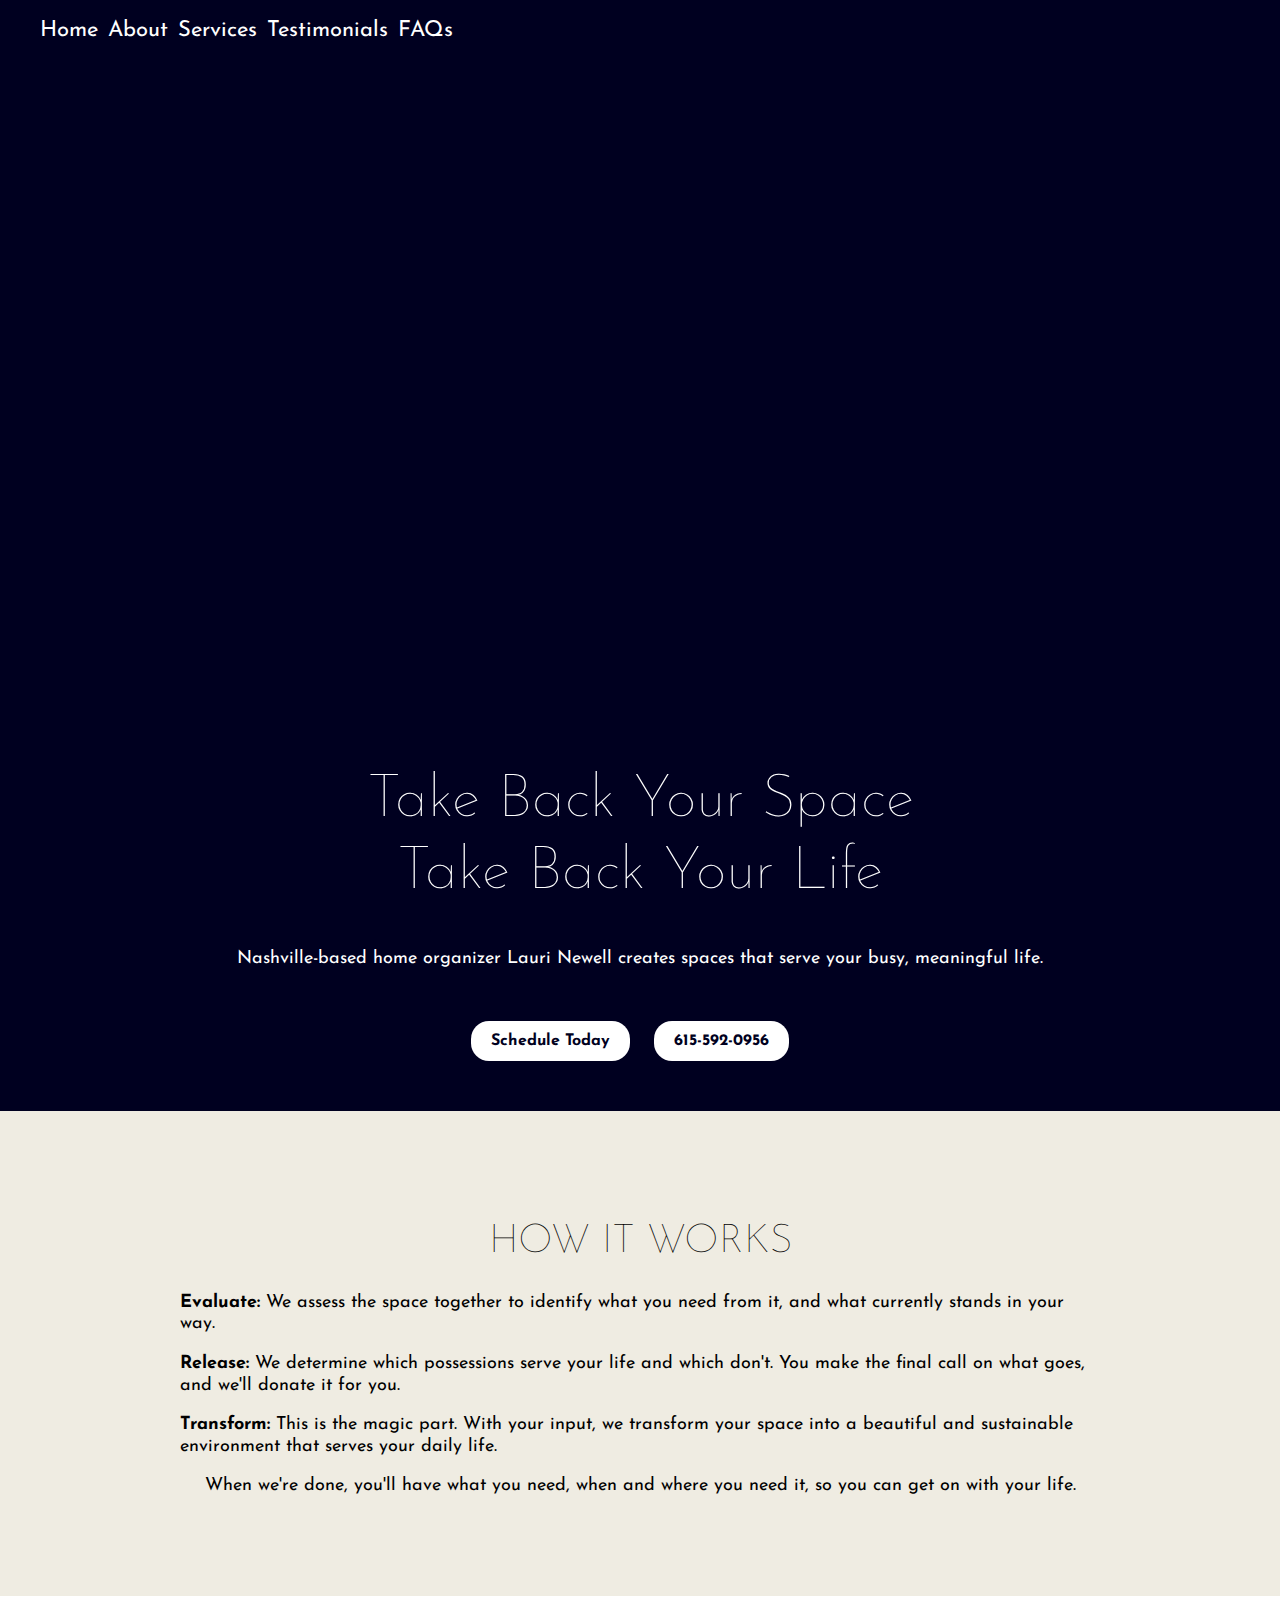
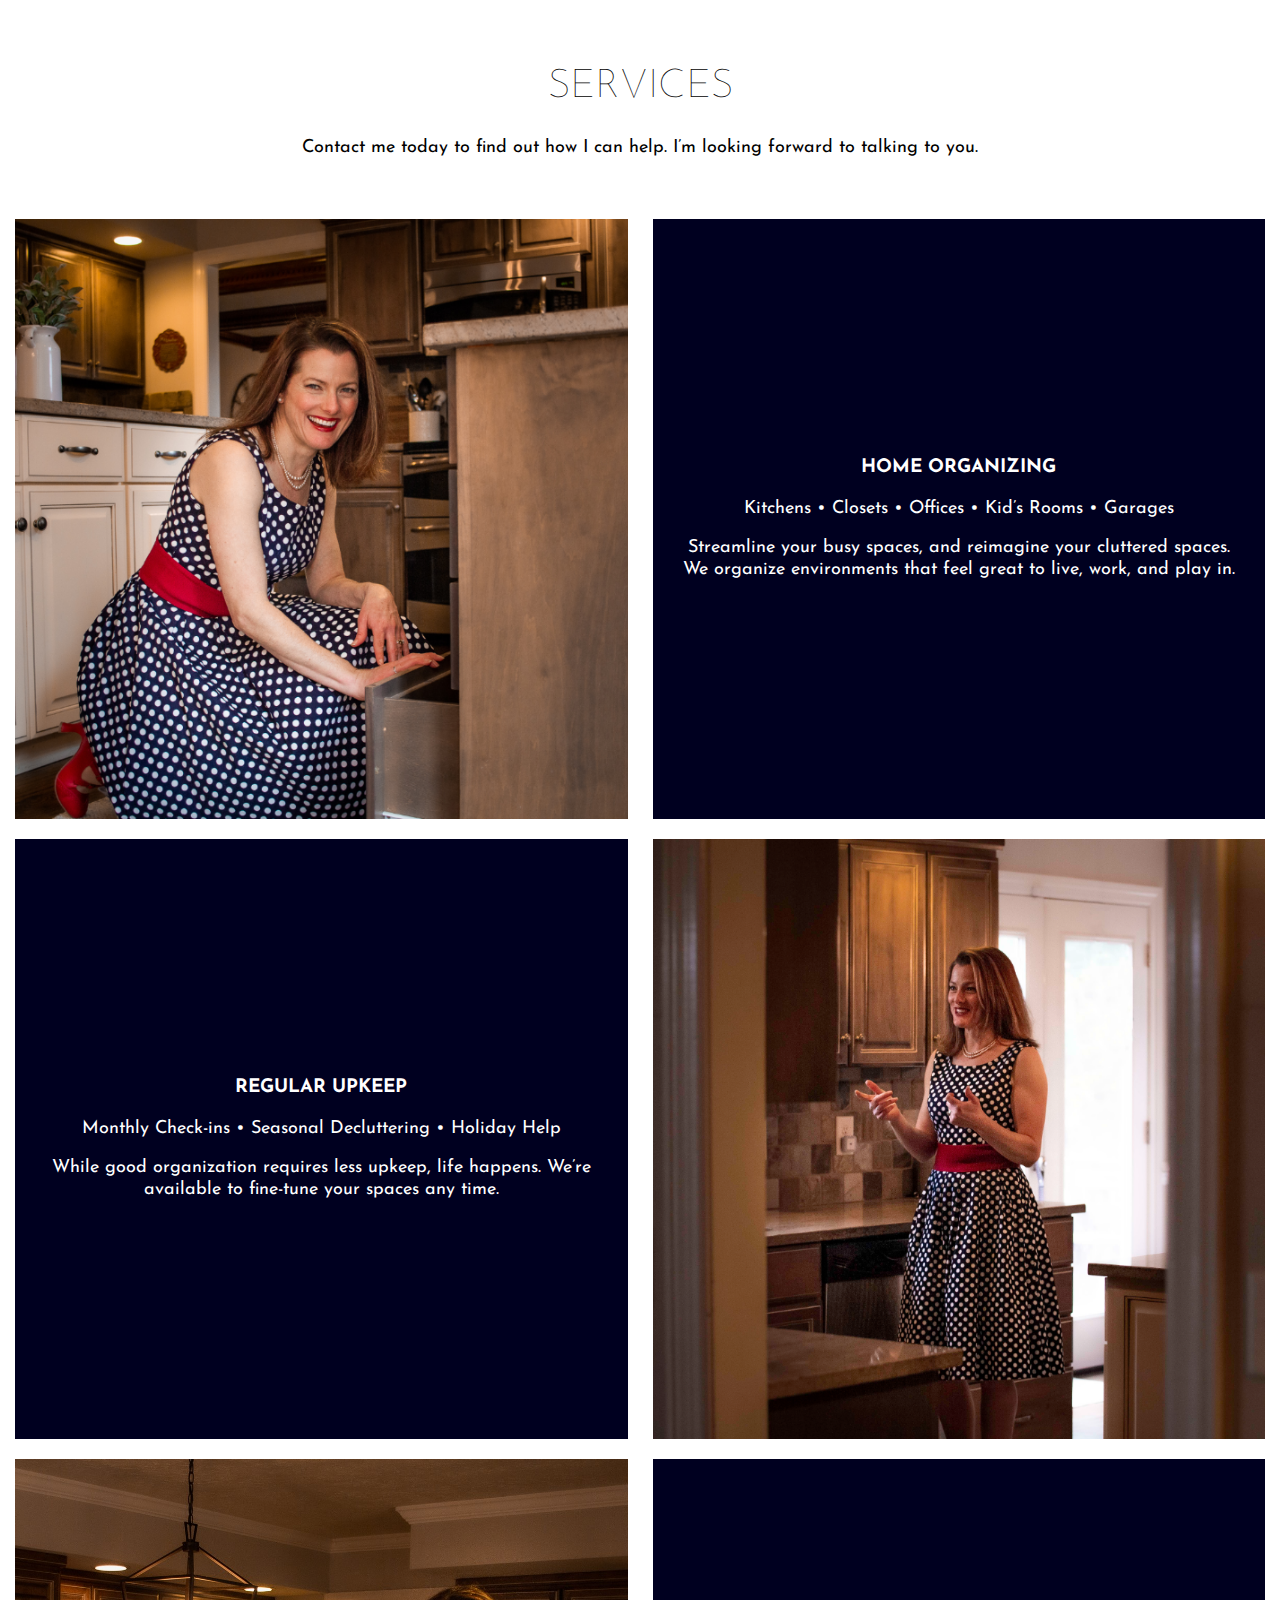
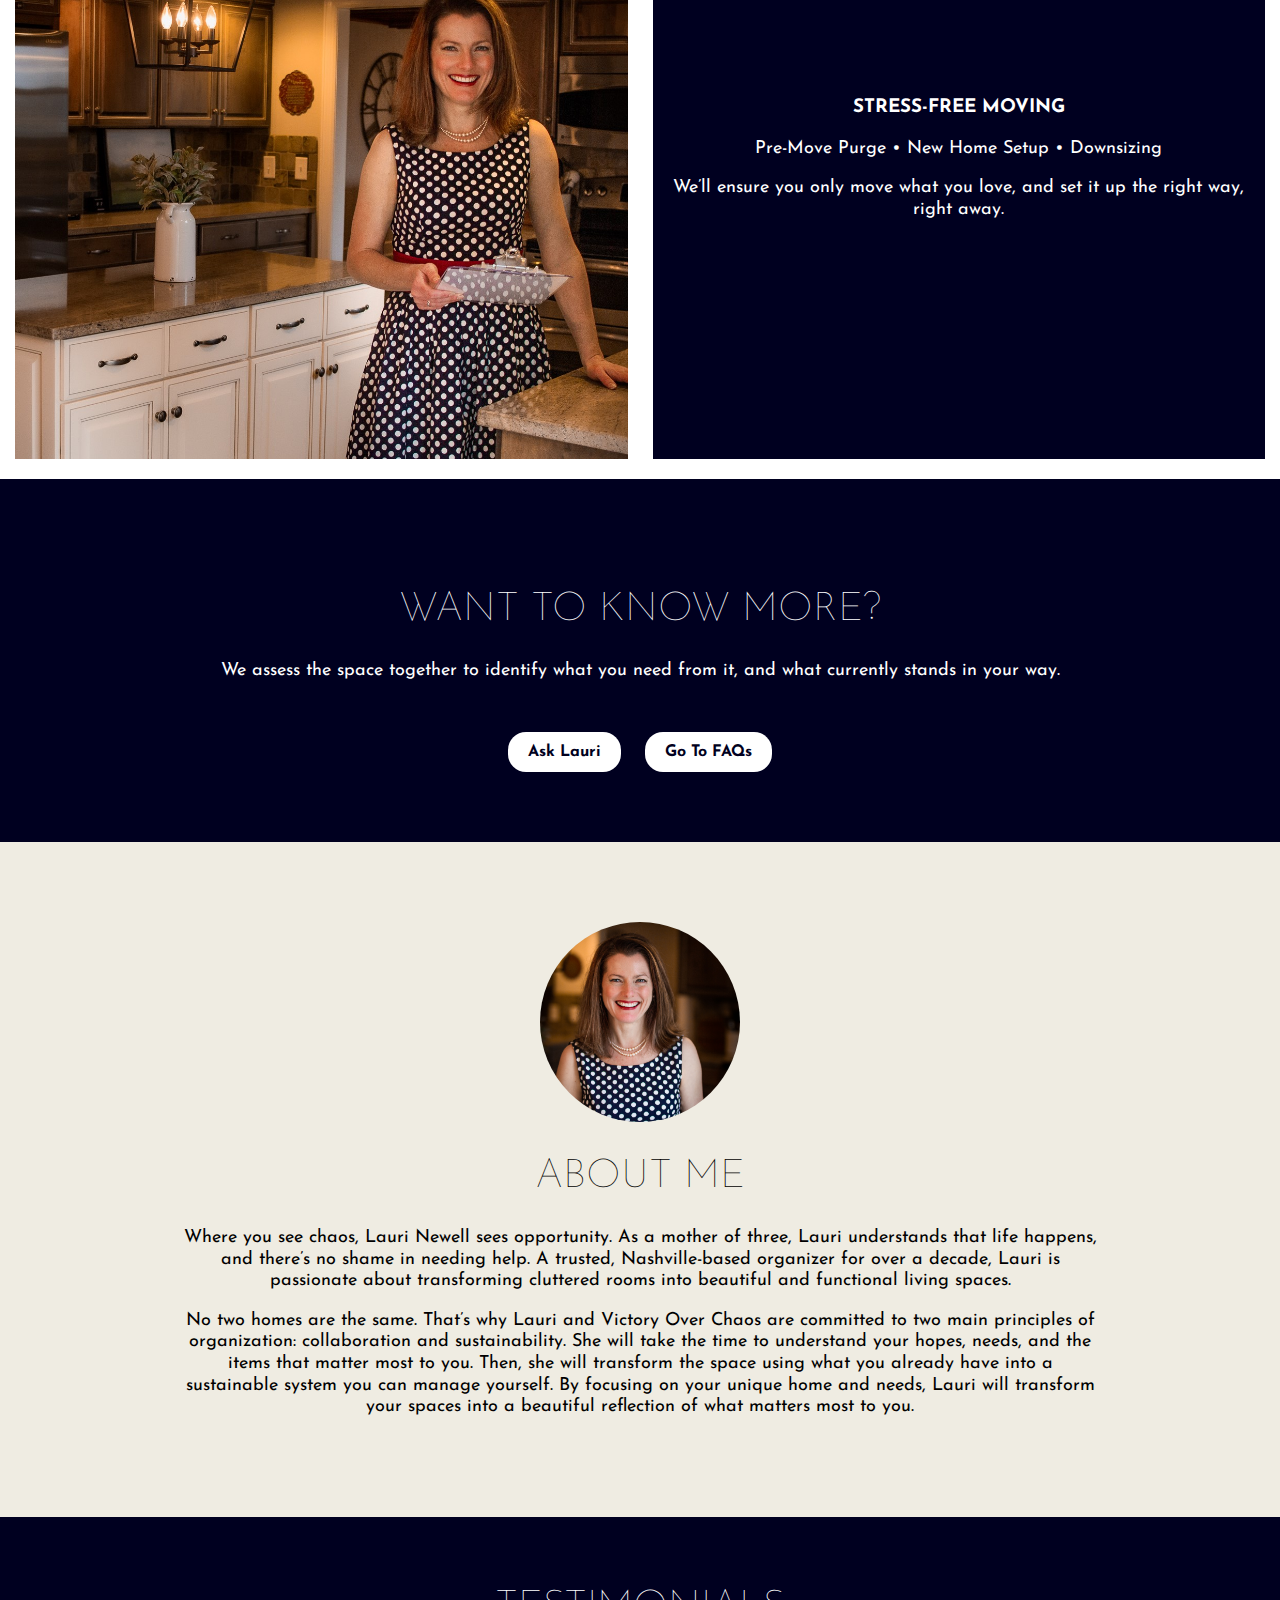
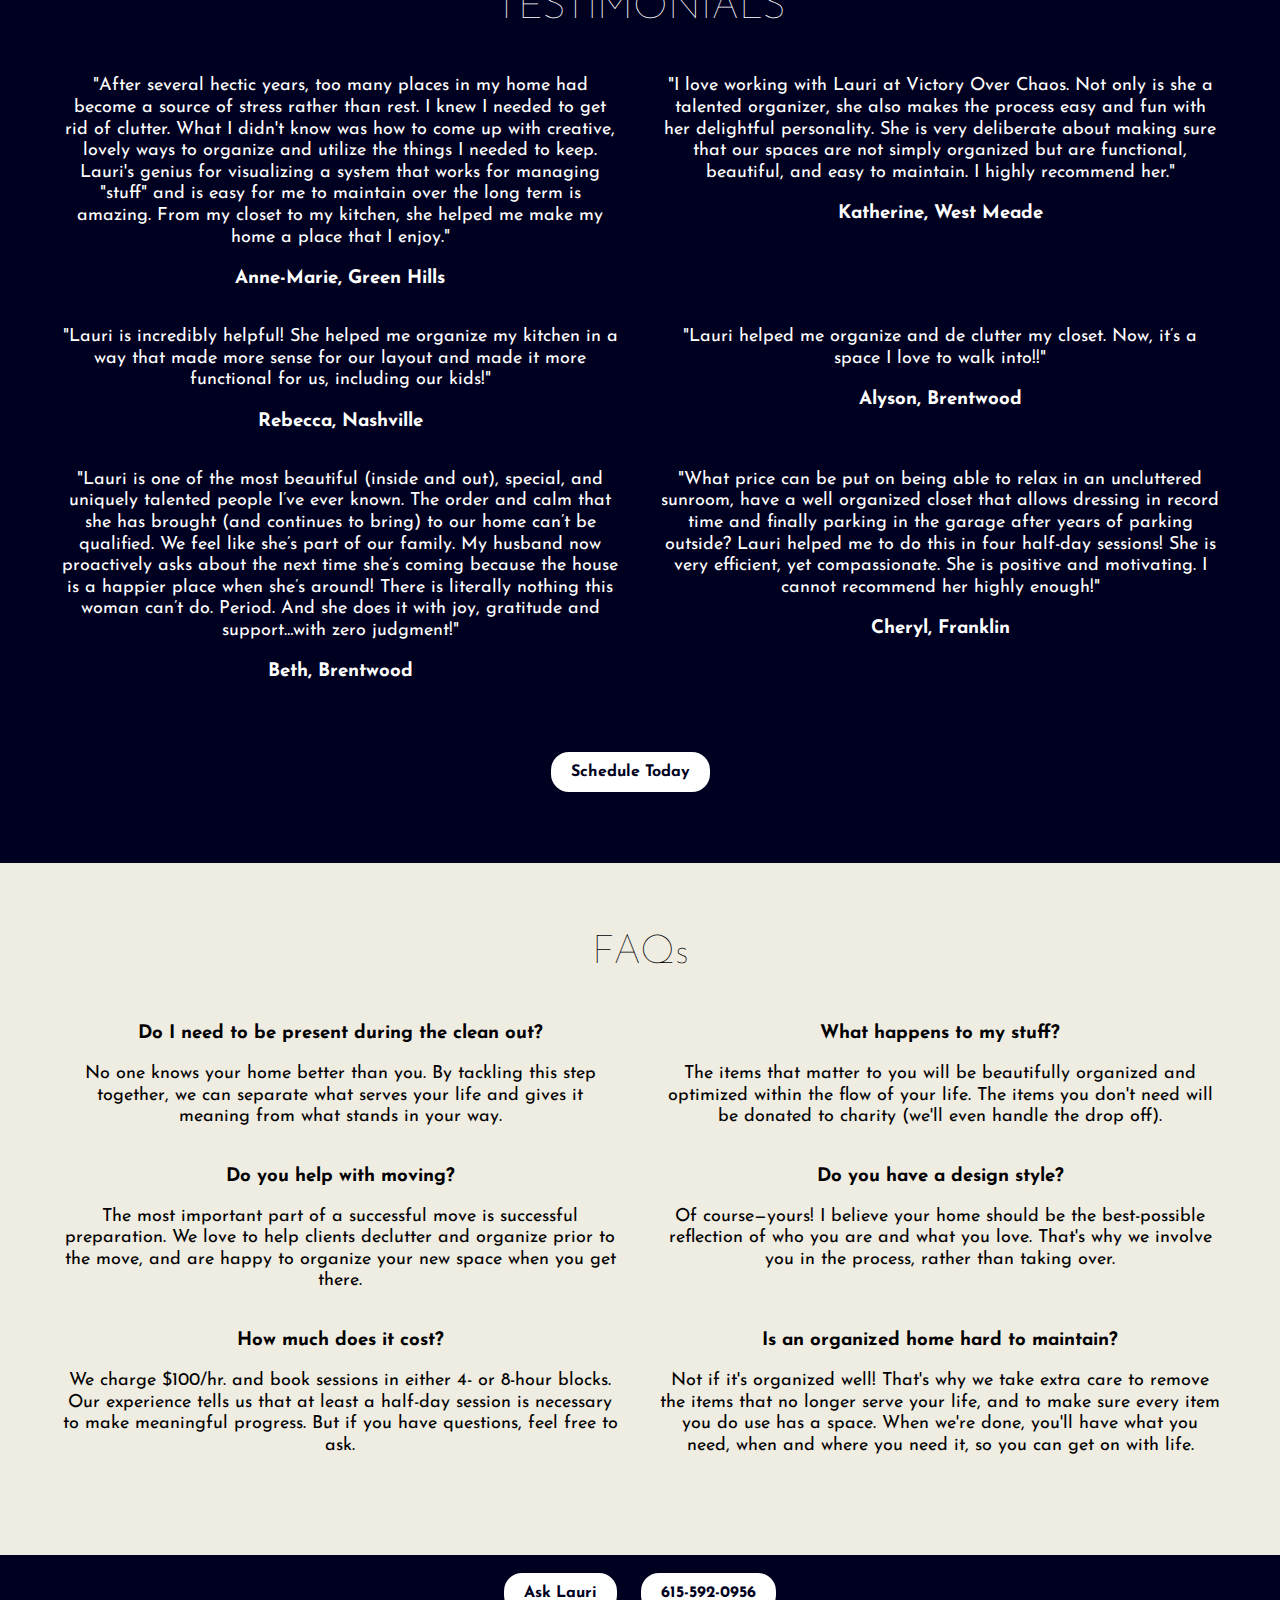
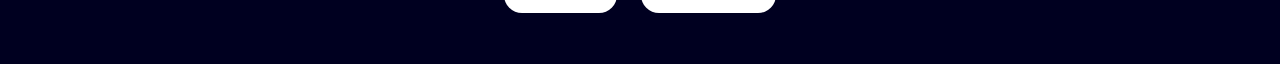
==== commit 0b08f2e3: "Update voc.html" ====
--- a/voc.html
+++ b/voc.html
@@ -314,7 +314,7 @@
           </div>
           <div class="quote-item p_r_s p_l_s">
             <h3>How much does it cost?</h3>
-            <p>We charge $125/hr. and book sessions in either 4- or 8-hour blocks. Our experience tells us that at least a half-day session is necessary to make meaningful progress. But if you have questions, feel free to ask. </p>
+            <p>We charge $100/hr. and book sessions in either 4- or 8-hour blocks. Our experience tells us that at least a half-day session is necessary to make meaningful progress. But if you have questions, feel free to ask. </p>
           </div> 
           <div class="quote-item p_r_s p_l_s">
             <h3>Is an organized home hard to maintain?</h3>
--- a/voc.css
+++ b/voc.css
@@ -240,10 +240,6 @@
   padding-top: 30px;
 }
 
-.mobile_meet {
-/*  margin-top: 50px;*/
-}
-
 .meet_img_container {
     width: 100%;
     height: 560px;
@@ -290,9 +286,7 @@
 /*end about*/
 
 /*start services*/
-.services_stretch {
-  /*background: #efece2;*/
-}
+
 .services {
     margin-bottom: 60px;
     max-width: 1600px;
@@ -351,9 +345,7 @@
   margin: auto;
   /*color: white;*/
 }
-.faq_text_container {
-  /*color: white;*/
-}
+
 /*end quotes*/
 
 /*start footer*/
@@ -364,9 +356,8 @@
     padding-top: 28px;
     padding-bottom: 20px;
 }
-}
+
 .footer {
-/*    background: #000020;*/
     color: white;
     max-width: 1200px;
     margin: auto;
@@ -422,6 +413,10 @@
 .hiw_p {
   text-align: left;
 }
+
+.pic_4 {
+  object-position: top;
+}
 @media only screen and (min-width: 720px) {
   .services_btn_mobile {
     display: none;
